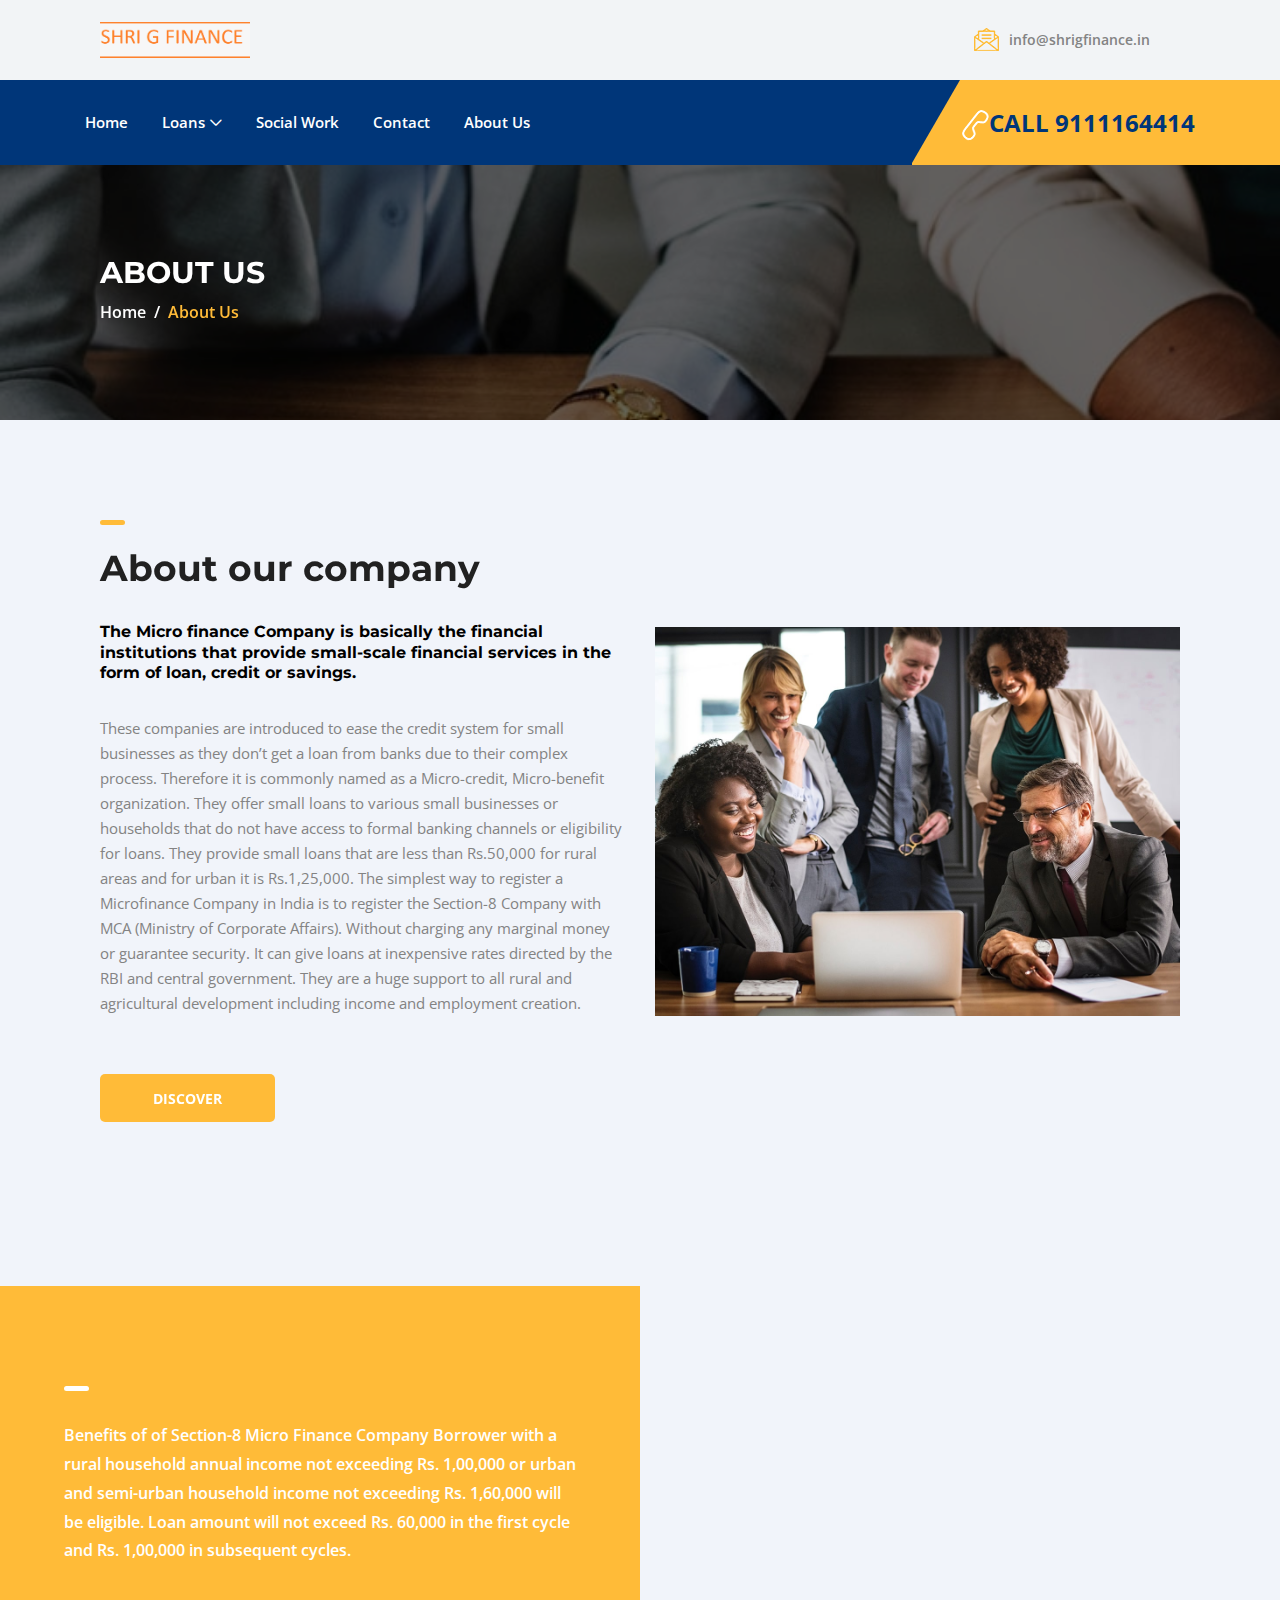
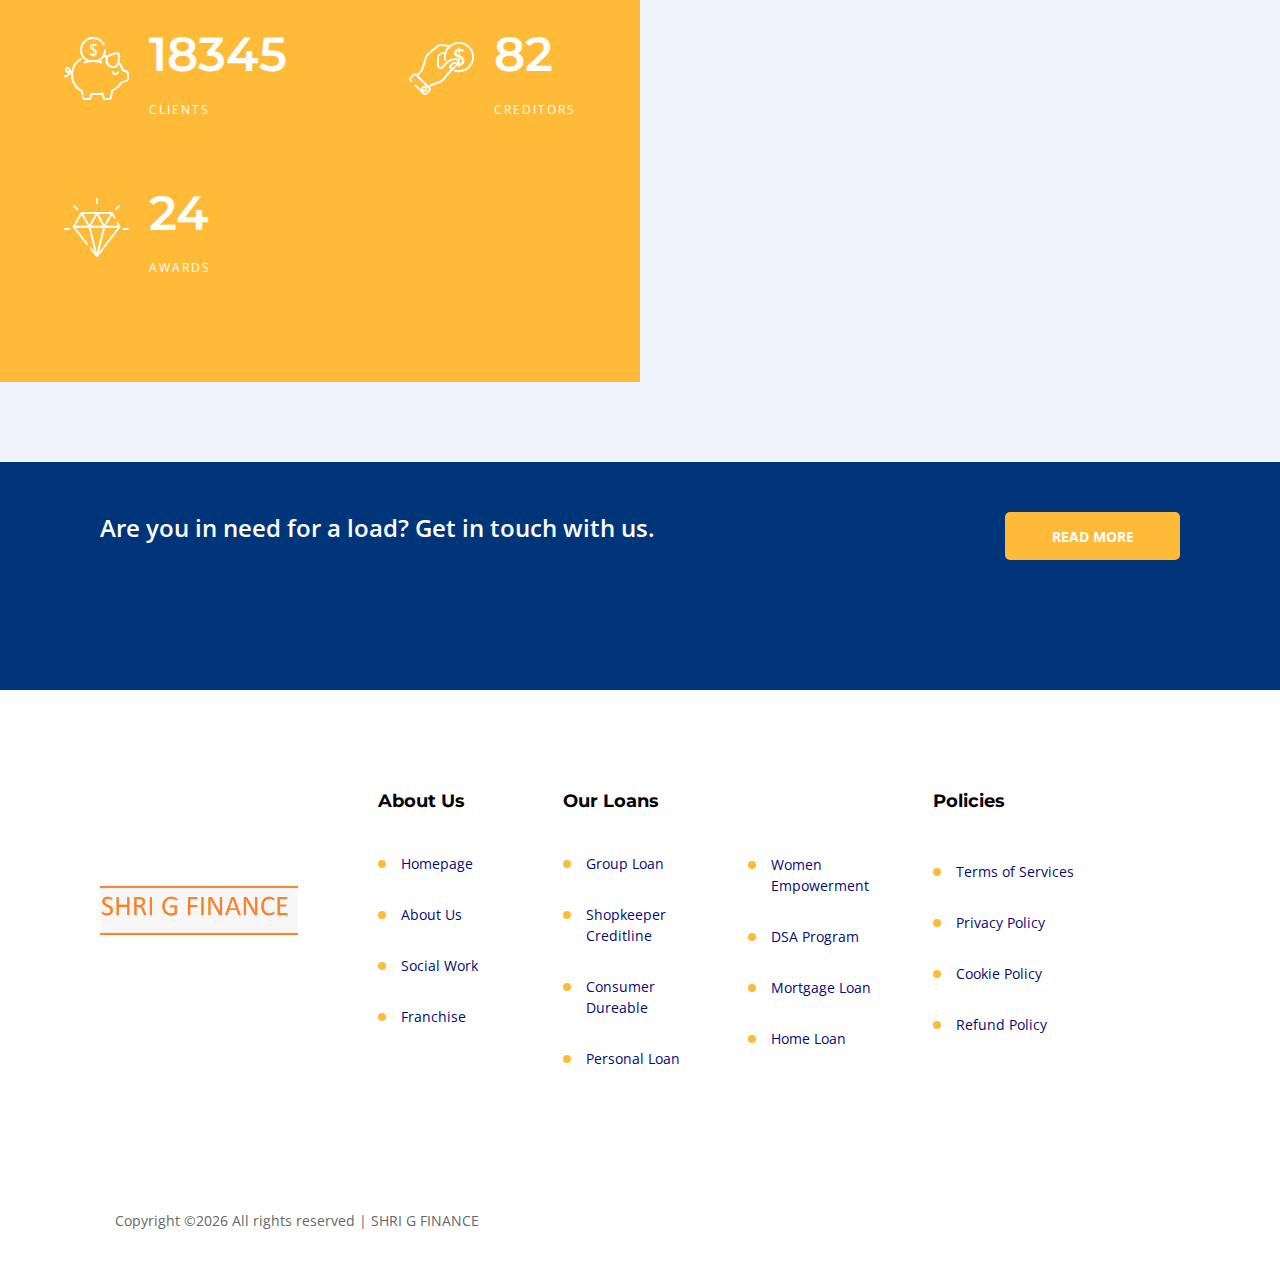
==== about.html @ 32f10f3d "MY FIRST SITE" ====
<!DOCTYPE html>
<html lang="en">


<!-- Mirrored from www.shrigfinance.in/about.php by HTTrack Website Copier/3.x [XR&CO'2014], Wed, 14 Jul 2021 17:12:16 GMT -->
<!-- Added by HTTrack --><meta http-equiv="content-type" content="text/html;charset=UTF-8" /><!-- /Added by HTTrack -->
<head>
    <meta charset="UTF-8">
    <meta name="description" content="">
    <meta http-equiv="X-UA-Compatible" content="IE=edge">
    <meta name="viewport" content="width=device-width, initial-scale=1, shrink-to-fit=no">
    <!-- The above 4 meta tags *must* come first in the head; any other head content must come *after* these tags -->

    <!-- Title -->
    <title>SHRI G FINANCE</title>

    <!-- Favicon -->
    <link rel="icon" href="img/core-img/logo.png">

    <!-- Stylesheet -->
    <link rel="stylesheet" href="style.css">
     <link href="https://fonts.googleapis.com/css?family=Nunito+Sans:200,300,400,600,700,800,900&amp;display=swap" rel="stylesheet">
    <script src="../emicalculator.net/widget/2.0/js/emicalc-loader.min.js" type="text/javascript"></script><div id="ecww-widgetwrapper" style="min-width:250px;width:100%;">
    
    <link rel="stylesheet" href="css/style.css">

</head>

<body>
    <!-- Preloader -->
    <div class="preloader d-flex align-items-center justify-content-center">
        <div class="lds-ellipsis">
            <div></div>
            <div></div>
            <div></div>
            <div></div>
        </div>
    </div>

    <!-- ##### Header Area Start ##### -->
    <header class="header-area">
        <!-- Top Header Area -->
        <div class="container-fluid " style="padding-right: 0!important; padding-left: 0!important; display:none!important">
            <marquee style="padding-top: 5px;"></marquee>
        </div>
        <div class="top-header-area">
            
            <div class="container h-100">
                <div class="row h-100 align-items-center">
                    <div class="col-12 d-flex justify-content-between">
                        <!-- Logo Area -->
                        <div class="logo">
                            <a href="index-2.html"><img src="img/core-img/logo.png" alt="" title="" style="width:150px;"></a>
                        </div>

                        <!-- Top Contact Info -->
                        <div class="top-contact-info d-flex align-items-center">
                             <a href="#" data-toggle="tooltip" data-placement="bottom" title="info@shrigfinance.in"><img src="img/core-img/message.png" alt=""> <span>info@shrigfinance.in</span></a>
                        </div>
                    </div>
                </div>
            </div>
        </div>

        <!-- Navbar Area -->
        <div class="credit-main-menu" id="sticker">
            <div class="classy-nav-container breakpoint-off">
                <div class="container">
                    <!-- Menu -->
                    <nav class="classy-navbar justify-content-between" id="creditNav">

                        <!-- Navbar Toggler -->
                        <div class="classy-navbar-toggler">
                            <span class="navbarToggler"><span></span><span></span><span></span></span>
                        </div>

                        <!-- Menu -->
                        <div class="classy-menu">

                            <!-- Close Button -->
                            <div class="classycloseIcon">
                                <div class="cross-wrap"><span class="top"></span><span class="bottom"></span></div>
                            </div>

                            <!-- Nav Start -->
                            <div class="classynav">
                                <ul>
                                    <li><a href="index-2.html">Home</a></li>
                                    <li><a href="#">Loans</a>
                                        <ul class="dropdown">
                                            <li><a href="group.html">Group Loan</a></li>
                                            <li><a href="shops.html">Shopkeeper Creditline</a></li>
                                            <li><a href="Consumer.html">Consumer Dureable</a></li>
                                            <li><a href="pl.html">Personal Loan</a></li>
                                            <li><a href="we.html">Women Empowerment</a></li>
                                            <li><a href="ml.html">Mortgage Loan</a></li>
                                            <li><a href="hl.html">Home Loan</a></li>
                                        </ul>
                                    </li>
                                    <li><a href="social.html">Social Work</a></li>
                                    <li><a href="contact.html">Contact</a></li>
                                    <li><a href="about.html">About Us</a></li>
                                </ul>
                            </div>
                            <!-- Nav End -->
                        </div>

                        <!-- Contact -->
                        <div class="contact">
                             <a href="tel:9111164414"><img src="img/core-img/call2.png" alt="">CALL 9111164414</a>
                         </div>
                    </nav>
                </div>
            </div>
        </div>
    </header>
    
<!-- Mirrored from www.shrigfinance.in/about.php by HTTrack Website Copier/3.x [XR&CO'2014], Wed, 14 Jul 2021 17:12:16 GMT -->
</html>
    <!-- ##### Header Area End ##### -->

    <!-- ##### Breadcrumb Area Start ##### -->
    <section class="breadcrumb-area bg-img bg-overlay jarallax" style="background-image: url(img/bg-img/13.jpg);">
        <div class="container h-100">
            <div class="row h-100 align-items-center">
                <div class="col-12">
                    <div class="breadcrumb-content">
                        <h2>About us</h2>
                        <nav aria-label="breadcrumb">
                            <ol class="breadcrumb">
                                <li class="breadcrumb-item"><a href="#">Home</a></li>
                                <li class="breadcrumb-item active" aria-current="page">About Us</li>
                            </ol>
                        </nav>
                    </div>
                </div>
            </div>
        </div>
    </section>
    <!-- ##### Breadcrumb Area End ##### -->

    <!-- ##### About Area Start ###### -->
    <section class="about-area section-padding-100-0">
        <div class="container">
            <div class="row align-items-center">
                <div class="col-12 col-md-6">
                    <div class="about-content mb-100">
                        <!-- Section Heading -->
                        <div class="section-heading">
                            <div class="line"></div>
                            
                            <h2>About our company</h2>
                        </div>
                        <h6 class="mb-4">The Micro finance Company is basically the financial institutions that provide small-scale financial services in the form of loan, credit or savings.</h6>
                        <p class="mb-0"> These companies are introduced to ease the credit system for small businesses as they don’t get a loan from banks due to their complex process. Therefore it is commonly named as a Micro-credit, Micro-benefit organization. They offer small loans to various small businesses or households that do not have access to formal banking channels or eligibility for loans. They provide small loans that are less than Rs.50,000 for rural areas and for urban it is Rs.1,25,000. The simplest way to register a Microfinance Company in India is to register the Section-8 Company with MCA (Ministry of Corporate Affairs). Without charging any marginal money or guarantee security. It can give loans at inexpensive rates directed by the RBI and central government. They are a huge support to all rural and agricultural development including income and employment creation.
</p>
                        <a href="#" class="btn credit-btn mt-50">Discover</a>
                    </div>
                </div>
                <div class="col-12 col-md-6">
                    <div class="about-thumbnail mb-100">
                        <img src="img/bg-img/14.jpg" alt="">
                    </div>
                </div>
            </div>
        </div>
    </section>
    <!-- ##### About Area End ###### -->

    <!-- ##### Call To Action Start ###### -->
    <section class="cta-area d-flex flex-wrap">
        <!-- Cta Content -->
        <div class="cta-content">
            <!-- Section Heading -->
            <div class="section-heading white">
                <div class="line"></div>
                

            </div>
            <h6 class="mb-0">Benefits of of Section-8 Micro Finance Company
                            Borrower with a rural household annual income not exceeding Rs. 1,00,000 or urban and semi-urban household income not exceeding Rs. 1,60,000 will be eligible. Loan amount will not exceed Rs. 60,000 in the first cycle and Rs. 1,00,000 in subsequent cycles. </h6>

            <div class="d-flex flex-wrap align-items-center justify-content-between">
                <!-- Single Cool Facts -->
                <div class="single-cool-fact white d-flex align-items-center mt-50">
                    <div class="scf-icon mr-15">
                        <i class="icon-piggy-bank"></i>
                    </div>
                    <div class="scf-text">
                        <h2><span class="counter">18345</span></h2>
                        <p>Clients</p>
                    </div>
                </div>
                <!-- Single Cool Facts -->
                <div class="single-cool-fact white d-flex align-items-center mt-50">
                    <div class="scf-icon mr-15">
                        <i class="icon-coin"></i>
                    </div>
                    <div class="scf-text">
                        <h2><span class="counter">82</span></h2>
                        <p>Creditors</p>
                    </div>
                </div>
                <!-- Single Cool Facts -->
                <div class="single-cool-fact white d-flex align-items-center mt-50">
                    <div class="scf-icon mr-15">
                        <i class="icon-diamond"></i>
                    </div>
                    <div class="scf-text">
                        <h2><span class="counter">24</span></h2>
                        <p>awards</p>
                    </div>
                </div>
            </div>
        </div>
        <!-- Cta Thumbnail -->
        <div class="cta-thumbnail bg-img jarallax" style="background-image: url(img/bg-img/19.jpg);"></div>
    </section>
    <!-- ##### Call To Action End ###### -->

    <!-- ##### Call To Action Start ###### -->
    <section class="cta-2-area">
        <div class="container">
            <div class="row">
                <div class="col-12">
                    <!-- Cta Content -->
                    <div class="cta-content d-flex flex-wrap align-items-center justify-content-between">
                        <div class="cta-text">
                            <h4>Are you in need for a load? Get in touch with us.</h4>
                            <p></p>
                        </div>
                        <div class="cta-btn">
                            <a href="#" class="btn credit-btn box-shadow">Read More</a>
                        </div>
                    </div>
                </div>
            </div>
        </div>
    </section>
    <!-- ##### Call To Action End ###### -->

    

    
    
   <footer>
         <!-- ##### Footer Area Start ##### -->
    <footer class="footer-area section-padding-100-0">
        <div class="container">
            <div class="row">
                <div class="col-12 col-sm-6 col-lg-3">
                    <div class="single-footer-widget mb-100 pt-5">
                        <a href="index-3.html" class="footer-logo"><img src="img/core-img/logo.png" class=" mt-5" title="" style= "width:80%;"></a>
                    </div>
                </div>
                <!-- Single Footer Widget -->
                <div class="col-12 col-sm-6 col-lg-2">
                    <div class="single-footer-widget mb-100">
                        <h5 class="widget-title"><b>About Us</b></h5>
                        <!-- Nav -->
                        <nav>
                            <ul>
                                <li><a href="index-2.html">Homepage</a></li>
                                <li><a href="about.html">About Us</a></li>
                                <li><a href="social.html">Social Work</a></li>
                                <li><a href="franchise.html">Franchise</a></li>
                            </ul>
                        </nav>
                    </div>
                </div>

                <!-- Single Footer Widget -->
                <div class="col-12 col-sm-6 col-lg-2">
                    <div class="single-footer-widget mb-100">
                        <h5 class="widget-title"><b>Our Loans</b></h5>
                        <!-- Nav -->
                        <nav>
                            <ul>
                                 <li><a href="group.html">Group Loan</a></li>
                                            <li><a href="shops.html">Shopkeeper Creditline</a></li>
                                            <li><a href="Consumer.html">Consumer Dureable</a></li>
                                            <li><a href="pl.html">Personal Loan</a></li>
                                            
                            </ul>
                        </nav>
                    </div>
                </div>

                <!-- Single Footer Widget -->
                <div class="col-12 col-sm-6 col-lg-2">
                    <div class="single-footer-widget mb-100">
                        <h5 class="widget-title"> </h5>
                        <!-- Nav -->
                        <nav class="pt-4">
                            <ul>
                               <li><a href="we.html">Women Empowerment</a></li>
                                            <li><a href="aci.html">DSA Program</a></li>
                                            <li><a href="ml.html">Mortgage Loan</a></li>
                                            <li><a href="hl.html">Home Loan</a></li>
                            </ul>
                        </nav>
                    </div>
                </div>
                <div class="col-12 col-sm-6 col-lg-2">
                    <div class="single-footer-widget mb-100">
                        <h5 class="widget-title"><b>Policies</b></h5>
                        <!-- Nav -->
                        <nav class="pt-2">
                            <ul>
                               <li><a href="https://shrigfinance.in/terms.php">Terms of Services</a></li>
                                            <li><a href="https://shrigfinance.in/privacy.php">Privacy Policy</a></li>
                                            <li><a href="https://shrigfinance.in/cookies.php">Cookie Policy</a></li>
                                            <li><a href="https://shrigfinance.in/refund.php">Refund Policy</a></li>
                            </ul>
                        </nav>
                    </div>
                </div>

                <!-- Single Footer Widget -->

                
        <!-- Copywrite Area -->
        <div class="copywrite-area">
            <div class="container">
               <div class="row">
                    <div class="col-12 text-center">
                        <div class="copywrite-content d-flex flex-wrap  text-center  ">
                            <!-- Copywrite Text -->
                            <p class="copywrite-text  text-center"><a href="#">
Copyright &copy;<script>document.write(new Date().getFullYear());</script> All rights reserved | SHRI G FINANCE
<!-- Link back to Colorlib can't be removed. Template is licensed under CC BY 3.0. --></p>
                        </div>
                    </div>
                </div>
            
        </div>
    </footer>
    <!-- ##### Footer Area Start ##### -->

<!-- ##### All Javascript Script ##### -->
    <!-- jQuery-2.2.4 js -->
    <script src="js/jquery/jquery-2.2.4.min.js"></script>
    <!-- Popper js -->
    <script src="js/bootstrap/popper.min.js"></script>
    <!-- Bootstrap js -->
    <script src="js/bootstrap/bootstrap.min.js"></script>
    <!-- All Plugins js -->
    <script src="js/plugins/plugins.js"></script>
    <!-- Active js -->
    <script src="js/active.js"></script>
    
    <script src="../cdnjs.cloudflare.com/ajax/libs/sweetalert/2.1.2/sweetalert.min.js" integrity="sha512-AA1Bzp5Q0K1KanKKmvN/4d3IRKVlv9PYgwFPvm32nPO6QS8yH1HO7LbgB1pgiOxPtfeg5zEn2ba64MUcqJx6CA==" crossorigin="anonymous"></script>
</body>
</html>
---- style.css ----
/* [Core Stylesheet - 1.0] */
/* :: 1.0 Import Fonts */
@import url("https://fonts.googleapis.com/css?family=Montserrat:300,400,500,600,700|Open+Sans:300,400,600,700");
/* :: 2.0 Import All CSS */
@import url(css/bootstrap.min.css);
@import url(css/classy-nav.css);
@import url(css/owl.carousel.min.css);
@import url(css/animate.css);
@import url(css/font-awesome.min.css);
@import url(css/credit-icon.css);
/* :: 3.0 Base CSS */
* {
  margin: 0;
  padding: 0; }

body {
  font-family: "Open Sans", sans-serif;
  font-size: 14px; }

h1,
h2,
h3,
h4,
h5,
h6 {
  font-family: "Montserrat", sans-serif;
  color: #000000;
  line-height: 1.3;
  font-weight: 700; }

p {
  color: #838383;
  font-size: 15px;
  line-height: 2;
  font-weight: 400; }

a,
a:hover,
a:focus {
  -webkit-transition-duration: 500ms;
  transition-duration: 500ms;
  text-decoration: none;
  outline: 0 solid transparent;
  color: #000000;
  font-weight: 700;
  font-size: 16px; }

ul,
ol {
  margin: 0; }
  ul li,
  ol li {
    list-style: none; }

img {
  height: auto;
  max-width: 100%; }

/* :: 3.1.0 Spacing */
.mt-15 {
  margin-top: 15px !important; }

.mt-30 {
  margin-top: 30px !important; }

.mt-50 {
  margin-top: 50px !important; }

.mt-70 {
  margin-top: 70px !important; }

.mt-100 {
  margin-top: 100px !important; }

.mb-15 {
  margin-bottom: 15px !important; }

.mb-30 {
  margin-bottom: 30px !important; }

.mb-50 {
  margin-bottom: 50px !important; }

.mb-70 {
  margin-bottom: 70px !important; }

.mb-100 {
  margin-bottom: 100px !important; }

.ml-15 {
  margin-left: 15px !important; }

.ml-30 {
  margin-left: 30px !important; }

.ml-50 {
  margin-left: 50px !important; }

.mr-15 {
  margin-right: 15px !important; }

.mr-30 {
  margin-right: 30px !important; }

.mr-50 {
  margin-right: 50px !important; }

/* :: 3.2.0 Height */
.height-400 {
  height: 400px !important; }

.height-500 {
  height: 500px !important; }

.height-600 {
  height: 600px !important; }

.height-700 {
  height: 700px !important; }

.height-800 {
  height: 800px !important; }

/* :: 3.3.0 Section Padding */
.section-padding-100 {
  padding-top: 100px;
  padding-bottom: 100px; }

.section-padding-100-0 {
  padding-top: 100px;
  padding-bottom: 0; }

.section-padding-0-100 {
  padding-top: 0;
  padding-bottom: 100px; }

.section-padding-100-70 {
  padding-top: 100px;
  padding-bottom: 70px; }

/* :: 3.4.0 Preloader */
.preloader {
  background-color: #003679;
  width: 100%;
  height: 100%;
  position: fixed;
  top: 0;
  left: 0;
  right: 0;
  z-index: 99999; }
  .preloader .lds-ellipsis {
    display: inline-block;
    position: relative;
    width: 64px;
    height: 64px; }
    .preloader .lds-ellipsis div {
      position: absolute;
      top: 27px;
      width: 11px;
      height: 11px;
      border-radius: 50%;
      background: #ffbb38;
      animation-timing-function: cubic-bezier(0, 1, 1, 0); }
      .preloader .lds-ellipsis div:nth-child(1) {
        left: 6px;
        -webkit-animation: lds-ellipsis1 0.6s infinite;
        animation: lds-ellipsis1 0.6s infinite; }
      .preloader .lds-ellipsis div:nth-child(2) {
        left: 6px;
        -webkit-animation: lds-ellipsis2 0.6s infinite;
        animation: lds-ellipsis2 0.6s infinite; }
      .preloader .lds-ellipsis div:nth-child(3) {
        left: 26px;
        -webkit-animation: lds-ellipsis2 0.6s infinite;
        animation: lds-ellipsis2 0.6s infinite; }
      .preloader .lds-ellipsis div:nth-child(4) {
        left: 45px;
        -webkit-animation: lds-ellipsis3 0.6s infinite;
        animation: lds-ellipsis3 0.6s infinite; }

@-webkit-keyframes lds-ellipsis1 {
  0% {
    -webkit-transform: scale(0);
    transform: scale(0); }
  100% {
    -webkit-transform: scale(1);
    transform: scale(1); } }
@keyframes lds-ellipsis1 {
  0% {
    -webkit-transform: scale(0);
    transform: scale(0); }
  100% {
    -webkit-transform: scale(1);
    transform: scale(1); } }
@-webkit-keyframes lds-ellipsis3 {
  0% {
    -webkit-transform: scale(1);
    transform: scale(1); }
  100% {
    -webkit-transform: scale(0);
    transform: scale(0); } }
@keyframes lds-ellipsis3 {
  0% {
    -webkit-transform: scale(1);
    transform: scale(1); }
  100% {
    -webkit-transform: scale(0);
    transform: scale(0); } }
@-webkit-keyframes lds-ellipsis2 {
  0% {
    -webkit-transform: translate(0, 0);
    transform: translate(0, 0); }
  100% {
    -webkit-transform: translate(19px, 0);
    transform: translate(19px, 0); } }
@keyframes lds-ellipsis2 {
  0% {
    -webkit-transform: translate(0, 0);
    transform: translate(0, 0); }
  100% {
    -webkit-transform: translate(19px, 0);
    transform: translate(19px, 0); } }
/* :: 3.5.0 Miscellaneous */
.jarallax {
  position: relative;
  z-index: 0; }

.jarallax > .jarallax-img {
  position: absolute;
  object-fit: cover;
  font-family: 'object-fit: cover;';
  top: 0;
  left: 0;
  width: 100%;
  height: 100%;
  z-index: -1; }

.section-heading {
  position: relative;
  z-index: 1;
  margin-bottom: 30px; }
  .section-heading .line {
    width: 25px;
    height: 5px;
    border-radius: 3px;
    background-color: #ffbb38;
    margin-bottom: 20px; }
  .section-heading p {
    font-size: 12px;
    margin-bottom: 0;
    letter-spacing: 2px;
    color: #a5a5a5;
    text-transform: uppercase; }
  .section-heading h2 {
    font-size: 36px;
    color: #212121;
    font-weight: 700;
    margin-bottom: 0; }
    @media only screen and (min-width: 992px) and (max-width: 1199px) {
      .section-heading h2 {
        font-size: 28px; } }
    @media only screen and (min-width: 768px) and (max-width: 991px) {
      .section-heading h2 {
        font-size: 24px; } }
    @media only screen and (max-width: 767px) {
      .section-heading h2 {
        font-size: 24px; } }
  .section-heading.white .line {
    background-color: #ffffff; }
  .section-heading.white p,
  .section-heading.white h2 {
    color: #ffffff; }
  .section-heading.text-center .line {
    margin-left: auto;
    margin-right: auto; }

.box-shadow {
  position: relative;
  z-index: 1; }
  .box-shadow:hover {
    box-shadow: 0 0 24px rgba(0, 0, 0, 0.2); }

.tooltip-inner {
  background-color: #ffbb38;
  box-shadow: 0 0 24px rgba(0, 0, 0, 0.2); }

.tooltip .arrow::before {
  border-bottom-color: #ffbb38; }

.bg-img {
  background-position: center center;
  background-size: cover;
  background-repeat: no-repeat; }

.bg-white {
  background-color: #ffffff !important; }

.bg-dark {
  background-color: #000000 !important; }

.bg-transparent {
  background-color: transparent !important; }

.bg-gray {
  background-color: #f1f7f9; }

.font-bold {
  font-weight: 700; }

.font-light {
  font-weight: 300; }

.bg-overlay {
  position: relative;
  z-index: 2;
  background-position: center center;
  background-size: cover; }
  .bg-overlay::after {
    background-color: rgba(0, 0, 0, 0.61);
    position: absolute;
    z-index: -1;
    top: 0;
    left: 0;
    width: 100%;
    height: 100%;
    content: ""; }

.bg-fixed {
  background-attachment: fixed !important; }

/* :: 3.6.0 ScrollUp */
#scrollUp {
  background-color: #003679;
  border-radius: 5px 0 0 5px;
  bottom: 70px;
  color: #ffffff;
  font-size: 10px;
  padding: 12px 0;
  height: 60px;
  line-height: 1.5;
  right: 0;
  text-align: center;
  width: 35px;
  -webkit-transition-duration: 500ms;
  transition-duration: 500ms;
  font-weight: 700;
  box-shadow: 0 1px 5px 2px rgba(0, 0, 0, 0.15);
  text-transform: uppercase; }
  #scrollUp i {
    font-size: 18px;
    display: block; }
  #scrollUp:hover {
    background-color: #ffbb38;
    color: #ffffff; }



section {
    padding-top: 4rem;
    padding-bottom: 5rem;
    background-color: #f1f4fa;
}
.wrap {
    display: flex;
    background: white;
    padding: 1rem 1rem 1rem 1rem;
    border-radius: 0.5rem;
    box-shadow: 7px 7px 30px -5px rgba(0,0,0,0.1);
    margin-bottom: 2rem;
}

.wrap:hover {
    background: linear-gradient(135deg,#6394ff 0%,#0a193b 100%);
    color: white;
}

.ico-wrap {
    margin: auto;
}

.mbr-iconfont {
    font-size: 4.5rem !important;
    color: #313131;
    margin: 1rem;
    padding-right: 1rem;
}
.vcenter {
    margin: auto;
}

.mbr-section-title3 {
    text-align: left;
}
h2 {
    margin-top: 0.5rem;
    margin-bottom: 0.5rem;
}
.display-5 {
    font-family: 'Source Sans Pro',sans-serif;
    font-size: 1.4rem;
}
.mbr-bold {
    font-weight: 700;
}

 p {
    padding-top: 0.5rem;
    padding-bottom: 0.5rem;
    line-height: 25px;
}
.display-6 {
    font-family: 'Source Sans Pro',sans-serif;
    font-size: 1re}
/* :: 3.7.0 Credit Button */
.credit-btn {
  -webkit-transition-duration: 500ms;
  transition-duration: 500ms;
  background-color: #ffbb38;
  position: relative;
  z-index: 1;
  display: inline-block;
  min-width: 175px;
  height: 48px;
  color: #ffffff;
  border-radius: 5px;
  padding: 0 30px;
  font-size: 14px;
  line-height: 48px;
  font-weight: 700;
  text-transform: uppercase; }
  .credit-btn:hover, .credit-btn:focus {
    font-size: 14px;
    font-weight: 700;
    background-color: #003679;
    color: #ffffff; }
  .credit-btn.btn-2 {
    background-color: #003679;
    color: #ffffff; }
    .credit-btn.btn-2:hover, .credit-btn.btn-2:focus {
      background-color: #ffbb38;
      color: #ffffff; }
  .credit-btn.btn-3 {
    background-color: transparent;
    color: #003679;
    border: 2px solid #003679;
    line-height: 44px; }
    .credit-btn.btn-3:hover, .credit-btn.btn-3:focus {
      border: 2px solid #003679;
      background-color: #003679;
      color: #ffffff; }

/* :: 4.0 Header Area CSS */
.header-area {
  position: relative;
  z-index: 1000;
  width: 100%; }
  .header-area .top-header-area {
    position: relative;
    z-index: 1;
    width: 100%;
    height: 80px;
    background-color: #f2f4f6; }
    .header-area .top-header-area .top-contact-info {
      position: relative;
      z-index: 1; }
      .header-area .top-header-area .top-contact-info a {
        display: inline-block;
        color: #838383;
        font-size: 14px;
        margin-bottom: 0;
        display: -webkit-box;
        display: -ms-flexbox;
        display: flex;
        -webkit-box-align: center;
        -ms-flex-align: center;
        -ms-grid-row-align: center;
        align-items: center;
        font-weight: 600; }
        .header-area .top-header-area .top-contact-info a img {
          margin-right: 10px; }
        @media only screen and (max-width: 767px) {
          .header-area .top-header-area .top-contact-info a span {
            display: none; } }
        .header-area .top-header-area .top-contact-info a:first-child {
          margin-right: 30px; }
        .header-area .top-header-area .top-contact-info a:hover, .header-area .top-header-area .top-contact-info a:focus {
          color: #003679; }
        @media only screen and (min-width: 768px) and (max-width: 991px) {
          .header-area .top-header-area .top-contact-info a {
            font-size: 13px; } }
  .header-area .credit-main-menu {
    position: relative;
    width: 100%;
    z-index: 1;
    background-color: #ffbb38; }
    .header-area .credit-main-menu::after {
      width: 50%;
      height: 100%;
      background-color: #003679;
      position: absolute;
      top: 0;
      left: 0;
      content: '';
      z-index: 1; }
    .header-area .credit-main-menu .classy-nav-container {
      background-color: transparent; }
    .header-area .credit-main-menu .classy-navbar {
      height: 85px;
      padding: 0;
      background-color: #003679; }
      @media only screen and (max-width: 767px) {
        .header-area .credit-main-menu .classy-navbar {
          height: 70px; } }
      .header-area .credit-main-menu .classy-navbar .classynav ul li a {
        font-weight: 600;
        text-transform: capitalize;
        font-size: 15px;
        padding: 0 15px;
        color: #ffffff; }
        .header-area .credit-main-menu .classy-navbar .classynav ul li a:hover, .header-area .credit-main-menu .classy-navbar .classynav ul li a:focus {
          color: #ffbb38; }
        @media only screen and (min-width: 992px) and (max-width: 1199px) {
          .header-area .credit-main-menu .classy-navbar .classynav ul li a {
            font-size: 14px; } }
        @media only screen and (min-width: 768px) and (max-width: 991px) {
          .header-area .credit-main-menu .classy-navbar .classynav ul li a {
            color: #003679; } }
        @media only screen and (max-width: 767px) {
          .header-area .credit-main-menu .classy-navbar .classynav ul li a {
            color: #003679; } }
      .header-area .credit-main-menu .classy-navbar .classynav > ul > li:first-child a {
        padding-left: 0; }
        @media only screen and (min-width: 768px) and (max-width: 991px) {
          .header-area .credit-main-menu .classy-navbar .classynav > ul > li:first-child a {
            padding-left: 15px; } }
        @media only screen and (max-width: 767px) {
          .header-area .credit-main-menu .classy-navbar .classynav > ul > li:first-child a {
            padding-left: 15px; } }
      .header-area .credit-main-menu .classy-navbar .classynav ul li.megamenu-item > a::after,
      .header-area .credit-main-menu .classy-navbar .classynav ul li.has-down > a::after {
        color: #ffffff; }
        @media only screen and (min-width: 768px) and (max-width: 991px) {
          .header-area .credit-main-menu .classy-navbar .classynav ul li.megamenu-item > a::after,
          .header-area .credit-main-menu .classy-navbar .classynav ul li.has-down > a::after {
            color: #003679; } }
        @media only screen and (max-width: 767px) {
          .header-area .credit-main-menu .classy-navbar .classynav ul li.megamenu-item > a::after,
          .header-area .credit-main-menu .classy-navbar .classynav ul li.has-down > a::after {
            color: #003679; } }
      .header-area .credit-main-menu .classy-navbar .classynav ul li ul li a {
        color: #003679;
        font-size: 12px; }
      .header-area .credit-main-menu .classy-navbar .contact {
        position: relative;
        z-index: 1;
        padding-left: 50px;
        height: 100%;
        overflow-y: hidden;
        overflow-x: hidden; }
        .header-area .credit-main-menu .classy-navbar .contact::before {
          width: 100%;
          height: 200%;
          content: '';
          position: absolute;
          top: 42%;
          left: 0;
          z-index: -1;
          background-color: #ffbb38;
          -webkit-transform: rotate(30deg);
          transform: rotate(30deg); }
        .header-area .credit-main-menu .classy-navbar .contact::after {
          width: 1000%;
          height: 100%;
          content: '';
          position: absolute;
          top: 0;
          left: 62px;
          z-index: -1;
          background-color: #ffbb38; }
        .header-area .credit-main-menu .classy-navbar .contact a {
          display: inline-block;
          font-size: 24px;
          color: #003679;
          font-weight: 700;
          line-height: 85px; }
          .header-area .credit-main-menu .classy-navbar .contact a:hover {
            color: #ffffff; }
          @media only screen and (min-width: 992px) and (max-width: 1199px) {
            .header-area .credit-main-menu .classy-navbar .contact a {
              font-size: 20px; } }
          @media only screen and (min-width: 768px) and (max-width: 991px) {
            .header-area .credit-main-menu .classy-navbar .contact a {
              font-size: 18px; } }
          @media only screen and (max-width: 767px) {
            .header-area .credit-main-menu .classy-navbar .contact a {
              font-size: 14px;
              line-height: 70px; } }
  .header-area .is-sticky .credit-main-menu {
    box-shadow: 0 7px 40px 0 rgba(0, 0, 0, 0.3); }

.bg-gradient-primary {
  background-color: #4e73df;
  background-image: linear-gradient(180deg, #4e73df 10%, #224abe 100%);
  background-size: cover;
}

.bg-gradient-secondary {
  background-color: #858796;
  background-image: linear-gradient(180deg, #858796 10%, #60616f 100%);
  background-size: cover;
}

.bg-gradient-success {
  background-color: #1cc88a;
  background-image: linear-gradient(180deg, #1cc88a 10%, #13855c 100%);
  background-size: cover;
}

.bg-gradient-info {
  background-color: #36b9cc;
  background-image: linear-gradient(180deg, #36b9cc 10%, #258391 100%);
  background-size: cover;
}

.bg-gradient-warning {
  background-color: #f6c23e;
  background-image: linear-gradient(180deg, #f6c23e 10%, #dda20a 100%);
  background-size: cover;
}

.bg-gradient-danger {
  background-color: #e74a3b;
  background-image: linear-gradient(180deg, #e74a3b 10%, #be2617 100%);
  background-size: cover;
}

.bg-gradient-light {
  background-color: #f8f9fc;
  background-image: linear-gradient(180deg, #f8f9fc 10%, #c2cbe5 100%);
  background-size: cover;
}

.bg-gradient-dark {
  background-color: #5a5c69;
  background-image: linear-gradient(180deg, #5a5c69 10%, #373840 100%);
  background-size: cover;
}
/* :: 5.0 Hero Area CSS */
.hero-area {
  position: relative;
  z-index: 1; }
  .hero-area .owl-dots {
    display: -webkit-box;
    display: -ms-flexbox;
    display: flex;
    -webkit-box-pack: center;
    -ms-flex-pack: center;
    justify-content: center;
    position: absolute;
    width: 100%;
    z-index: 100;
    bottom: 30px;
    left: 0;
    right: 0; }
    .hero-area .owl-dots .owl-dot {
      width: 8px;
      height: 8px;
      background-color: #d2d2d2;
      border-radius: 50%;
      margin: 0 6px; }
      .hero-area .owl-dots .owl-dot.active {
        background-color: #ffbb38; }
  .hero-area .owl-prev,
  .hero-area .owl-next {
    position: absolute;
    width: 46px;
    height: 46px;
    border-radius: 50%;
    top: 50%;
    margin-top: -23px;
    font-size: 18px;
    color: #ffffff;
    background-color: #003679;
    left: 20px;
    text-align: center;
    -webkit-transition-duration: 500ms;
    transition-duration: 500ms;
    line-height: 46px;
    opacity: 0;
    visibility: hidden; }
    @media only screen and (max-width: 767px) {
      .hero-area .owl-prev,
      .hero-area .owl-next {
        left: 10px; } }
    .hero-area .owl-prev:hover,
    .hero-area .owl-next:hover {
      background-color: #ffbb38;
      color: #ffffff; }
  .hero-area .owl-next {
    left: auto;
    right: 20px; }
    @media only screen and (max-width: 767px) {
      .hero-area .owl-next {
        right: 10px; } }
  .hero-area:hover .owl-next,
  .hero-area:hover .owl-prev {
    opacity: 1;
    visibility: visible; }

.single-slide {
  position: relative;
  z-index: 99;
  width: 100%;
  height: 760px;
  background-color: #ffffff;
  overflow: hidden; }
  @media only screen and (min-width: 992px) and (max-width: 1199px) {
    .single-slide {
      height: 600px; } }
  @media only screen and (min-width: 768px) and (max-width: 991px) {
    .single-slide {
      height: 600px; } }
  @media only screen and (max-width: 767px) {
    .single-slide {
      height: 600px; } }
  .single-slide .slide-bg-img {
    position: absolute;
    width: 100%;
    height: 100%;
    z-index: -12;
    top: 0;
    left: 0;
    right: 0;
    bottom: 0;
    -webkit-animation: slide-bg linear 10000ms infinite;
    animation: slide-bg linear 10000ms infinite; }
  .single-slide .slide-du-indicator {
    position: absolute;
    z-index: 10;
    width: 0;
    height: 2px;
    background-color: #ffbb38;
    left: 0;
    bottom: 0;
    -webkit-animation: slide-du-indicator linear 10000ms infinite;
    animation: slide-du-indicator linear 10000ms infinite; }
  .single-slide .welcome-text {
    position: relative;
    z-index: 1; }
    .single-slide .welcome-text h6 {
      font-size: 18px;
      font-weight: 400;
      color: #ffffff;
      margin-bottom: 15px; }
    .single-slide .welcome-text h2 {
      font-size: 70px;
      color: #ffffff;
      font-weight: 600;
      margin-bottom: 10px;
      text-transform: uppercase; }
      .single-slide .welcome-text h2 span {
        color: #ffbb38; }
      @media only screen and (min-width: 992px) and (max-width: 1199px) {
        .single-slide .welcome-text h2 {
          font-size: 48px; } }
      @media only screen and (min-width: 768px) and (max-width: 991px) {
        .single-slide .welcome-text h2 {
          font-size: 42px; } }
      @media only screen and (max-width: 767px) {
        .single-slide .welcome-text h2 {
          font-size: 24px; } }
    .single-slide .welcome-text p {
      font-size: 16px;
      color: #ffffff; }

@-webkit-keyframes slide-du-indicator {
  0% {
    width: 0; }
  100% {
    width: 100%; } }
@keyframes slide-du-indicator {
  0% {
    width: 0; }
  100% {
    width: 100%; } }
@-webkit-keyframes slide-bg {
  0% {
    -webkit-transform: scale(1.3);
    transform: scale(1.3); }
  100% {
    -webkit-transform: scale(1);
    transform: scale(1); } }
@keyframes slide-bg {
  0% {
    -webkit-transform: scale(1.3);
    transform: scale(1.3); }
  100% {
    -webkit-transform: scale(1);
    transform: scale(1); } }
/* :: 6.0 Features Area CSS */
.single-features-area {
  position: relative;
  z-index: 1; }
  .single-features-area h6 {
    font-size: 18px;
    color: #6e6e6e;
    margin-bottom: 0;
    font-family: "Open Sans", sans-serif;
    font-weight: 600;
    line-height: 1.8; }
  .single-features-area img {
    margin-bottom: 15px; }
  .single-features-area h5 {
    font-size: 18px;
    margin-bottom: 0;
    -webkit-transition-duration: 500ms;
    transition-duration: 500ms; }
    @media only screen and (min-width: 992px) and (max-width: 1199px) {
      .single-features-area h5 {
        font-size: 15px; } }
  .single-features-area:hover h5 {
    color: #ffbb38; }
.shadow-effect {
		    background: #fff;
		    padding: 20px;
		    border-radius: 4px;
		    text-align: center;
	border:1px solid #ECECEC;
		    box-shadow: 0 19px 38px rgba(0,0,0,0.10), 0 15px 12px rgba(0,0,0,0.02);
		}
		#customers-testimonials .shadow-effect p {
		    font-family: inherit;
		    font-size: 17px;
		    line-height: 1.5;
		    margin: 0 0 17px 0;
		    font-weight: 300;
		}
		.testimonial-name {
		    margin: -17px auto 0;
		    display: table;
		    width: auto;
		    background: #210a91;
		    padding: 9px 35px;
		    border-radius: 12px;
		    text-align: center;
		    color: #fff;
		    box-shadow: 0 9px 18px rgba(0,0,0,0.12), 0 5px 7px rgba(0,0,0,0.05);
		}
		#customers-testimonials .item {
		    text-align: center;
		    padding: 50px;
				margin-bottom:80px;
		    opacity: .2;
		    -webkit-transform: scale3d(0.8, 0.8, 1);
		    transform: scale3d(0.8, 0.8, 1);
		    -webkit-transition: all 0.3s ease-in-out;
		    -moz-transition: all 0.3s ease-in-out;
		    transition: all 0.3s ease-in-out;
		}
		#customers-testimonials .owl-item.active.center .item {
		    opacity: 1;
		    -webkit-transform: scale3d(1.0, 1.0, 1);
		    transform: scale3d(1.0, 1.0, 1);
		}
		.owl-carousel .owl-item img {
		    transform-style: preserve-3d;
		    max-width: 90px;
    		margin: 0 auto 17px;
		}
		#customers-testimonials.owl-carousel .owl-dots .owl-dot.active span,
#customers-testimonials.owl-carousel .owl-dots .owl-dot:hover span {
		    background: #3190E7;
		    transform: translate3d(0px, -50%, 0px) scale(0.7);
		}
#customers-testimonials.owl-carousel .owl-dots{
	display: inline-block;
	width: 100%;
	text-align: center;
}
#customers-testimonials.owl-carousel .owl-dots .owl-dot{
	display: inline-block;
}
		#customers-testimonials.owl-carousel .owl-dots .owl-dot span {
		    background: #3190E7;
		    display: inline-block;
		    height: 20px;
		    margin: 0 2px 5px;
		    transform: translate3d(0px, -50%, 0px) scale(0.3);
		    transform-origin: 50% 50% 0;
		    transition: all 250ms ease-out 0s;
		    width: 20px;
		}
/* :: 7.0 Special Feature CSS */
.special-feature-area {
  position: relative;
  z-index: 1; }
  .special-feature-area .special-feature-content {
    -webkit-box-flex: 0;
    -ms-flex: 0 0 50%;
    flex: 0 0 50%;
    max-width: 50%;
    width: 50%;
    background-color: #ffbb38; }
    @media only screen and (max-width: 767px) {
      .special-feature-area .special-feature-content {
        -webkit-box-flex: 0;
        -ms-flex: 0 0 100%;
        flex: 0 0 100%;
        max-width: 100%;
        width: 100%; } }
    .special-feature-area .special-feature-content .feature-text {
      position: relative;
      z-index: 1;
      max-width: 555px;
      margin-left: auto;
      padding-right: 70px; }
      .special-feature-area .special-feature-content .feature-text h6 {
        color: #ffffff;
        line-height: 1.7;
        margin-bottom: 50px;
        font-weight: 600; }
        @media only screen and (min-width: 768px) and (max-width: 991px) {
          .special-feature-area .special-feature-content .feature-text h6 {
            font-size: 14px; } }
        @media only screen and (max-width: 767px) {
          .special-feature-area .special-feature-content .feature-text h6 {
            font-size: 14px; } }
      @media only screen and (min-width: 992px) and (max-width: 1199px) {
        .special-feature-area .special-feature-content .feature-text {
          max-width: 465px;
          padding-right: 40px; } }
      @media only screen and (min-width: 768px) and (max-width: 991px) {
        .special-feature-area .special-feature-content .feature-text {
          max-width: 350px;
          padding-right: 20px; } }
      @media only screen and (max-width: 767px) {
        .special-feature-area .special-feature-content .feature-text {
          max-width: 100%;
          padding-right: 15px;
          padding-left: 15px; } }
  .special-feature-area .special-feature-thumbnail {
    -webkit-box-flex: 0;
    -ms-flex: 0 0 50%;
    flex: 0 0 50%;
    max-width: 50%;
    width: 50%; }
    @media only screen and (max-width: 767px) {
      .special-feature-area .special-feature-thumbnail {
        -webkit-box-flex: 0;
        -ms-flex: 0 0 100%;
        flex: 0 0 100%;
        max-width: 100%;
        width: 100%;
        height: 250px; } }
  .special-feature-area.style-2 .special-feature-content {
    background-color: #003679; }
    .special-feature-area.style-2 .special-feature-content .feature-text {
      margin-left: 0;
      margin-right: auto;
      padding-right: 0;
      padding-left: 70px; }
      @media only screen and (min-width: 992px) and (max-width: 1199px) {
        .special-feature-area.style-2 .special-feature-content .feature-text {
          padding-left: 40px; } }
      @media only screen and (min-width: 768px) and (max-width: 991px) {
        .special-feature-area.style-2 .special-feature-content .feature-text {
          padding-left: 20px; } }
      @media only screen and (max-width: 767px) {
        .special-feature-area.style-2 .special-feature-content .feature-text {
          padding-left: 15px;
          padding-right: 15px; } }
          


/* line 131, ../../../sponDon TI/Running Project/259.Finance_HTML/assets/scss/_h1-hero.scss */
.hero-area2 {
  background-image: url(img/hero/hero2.html);
  background-size: cover;
  background-repeat: no-repeat;
  min-height: 560px;
}

@media only screen and (min-width: 768px) and (max-width: 991px) {
  /* line 131, ../../../sponDon TI/Running Project/259.Finance_HTML/assets/scss/_h1-hero.scss */
  .hero-area2 {
    min-height: 400px;
  }
}

@media only screen and (min-width: 576px) and (max-width: 767px) {
  /* line 131, ../../../sponDon TI/Running Project/259.Finance_HTML/assets/scss/_h1-hero.scss */
  .hero-area2 {
    min-height: 360px;
  }
}

@media (max-width: 575px) {
  /* line 131, ../../../sponDon TI/Running Project/259.Finance_HTML/assets/scss/_h1-hero.scss */
  .hero-area2 {
    min-height: 360px;
  }
}

/* line 146, ../../../sponDon TI/Running Project/259.Finance_HTML/assets/scss/_h1-hero.scss */
.hero-area2 .hero-cap h2 {
  color: #000a2d;
  font-size: 55px;
  font-weight: 700;
  text-transform: capitalize;
}

@media only screen and (min-width: 576px) and (max-width: 767px) {
  /* line 146, ../../../sponDon TI/Running Project/259.Finance_HTML/assets/scss/_h1-hero.scss */
  .hero-area2 .hero-cap h2 {
    font-size: 45px;
  }
}

@media (max-width: 575px) {
  /* line 146, ../../../sponDon TI/Running Project/259.Finance_HTML/assets/scss/_h1-hero.scss */
  .hero-area2 .hero-cap h2 {
    font-size: 40px;
  }
}
          
          @media only screen and (min-width: 768px) and (max-width: 991px) {
  /* line 1, ../../../sponDon TI/Running Project/259.Finance_HTML/assets/scss/_apply.scss */
  .apply-area {
    padding-top: 100px;
    padding-bottom: 100px;
  }
}

@media only screen and (min-width: 576px) and (max-width: 767px) {
  /* line 1, ../../../sponDon TI/Running Project/259.Finance_HTML/assets/scss/_apply.scss */
  .apply-area {
    padding-top: 70px;
    padding-bottom: 70px;
  }
}

@media (max-width: 575px) {
  /* line 1, ../../../sponDon TI/Running Project/259.Finance_HTML/assets/scss/_apply.scss */
  .apply-area {
    padding-top: 70px;
    padding-bottom: 70px;
  }
}

/* line 16, ../../../sponDon TI/Running Project/259.Finance_HTML/assets/scss/_apply.scss */
.apply-area .apply-wrapper .single-form label {
  display: block;
  font-size: 14px;
  margin-bottom: 11px;
  color: #ffffff;
  text-transform: uppercase;
  font-weight: 500;
}

/* line 24, ../../../sponDon TI/Running Project/259.Finance_HTML/assets/scss/_apply.scss */
.apply-area .apply-wrapper .single-form input, .single-form select, .select-option select, select {
  border: 1px solid #f3f3f3;
  border-radius: 6px;
  width: 100%;
  height: 60px;
  margin-bottom: 25px;
  padding: 0 25px;
  box-shadow: 0px 2px 2px 0px rgba(0, 0, 0, 0.05);
}

/* line 33, ../../../sponDon TI/Running Project/259.Finance_HTML/assets/scss/_apply.scss */
.apply-area .apply-wrapper .single-form .nice-select {
  width: 100%;
  height: 60px;
  background: #fff;
  border-radius: 6px;
  padding: 11px 19px 11px 10px;
  color: #616875;
  line-height: 42px;
  border: 1px solid #f3f3f3;
  margin-bottom: 25px;
  box-shadow: 0px 2px 2px 0px rgba(0, 0, 0, 0.05);
}

@media (max-width: 575px) {
  /* line 33, ../../../sponDon TI/Running Project/259.Finance_HTML/assets/scss/_apply.scss */
  .apply-area .apply-wrapper .single-form .nice-select {
    margin-bottom: 20px;
    padding-left: 25px;
  }
}

@media only screen and (min-width: 576px) and (max-width: 767px) {
  /* line 33, ../../../sponDon TI/Running Project/259.Finance_HTML/assets/scss/_apply.scss */
  .apply-area .apply-wrapper .single-form .nice-select {
    margin-bottom: 20px;
    padding-left: 25px;
  }
}

/* line 52, ../../../sponDon TI/Running Project/259.Finance_HTML/assets/scss/_apply.scss */
.apply-area .apply-wrapper .single-form .nice-select .list {
  width: 100%;
}

/* line 55, ../../../sponDon TI/Running Project/259.Finance_HTML/assets/scss/_apply.scss */
.apply-area .apply-wrapper .single-form .nice-select.open .list {
  width: 100%;
  border-radius: 0;
  border: 0;
}

/* line 60, ../../../sponDon TI/Running Project/259.Finance_HTML/assets/scss/_apply.scss */
.apply-area .apply-wrapper .single-form .nice-select::after {
  border-bottom: 1px solid #a9b6cd;
  border-right: 1px solid #a9b6cd;
  height: 12px;
  width: 12px;
  margin-top: -7px;
  right: 29px;
}

/* line 72, ../../../sponDon TI/Running Project/259.Finance_HTML/assets/scss/_apply.scss */
.apply-area .apply-wrapper .single-form .select-radio6 .radio {
  margin-left: 20px;
  display: inline-block;
}

/* line 75, ../../../sponDon TI/Running Project/259.Finance_HTML/assets/scss/_apply.scss */
.apply-area .apply-wrapper .single-form .select-radio6 .radio label {
  cursor: pointer;
}

@media only screen and (min-width: 992px) and (max-width: 1199px) {
  /* line 75, ../../../sponDon TI/Running Project/259.Finance_HTML/assets/scss/_apply.scss */
  .apply-area .apply-wrapper .single-form .select-radio6 .radio label {
    font-size: 15px;
  }
}

/* line 82, ../../../sponDon TI/Running Project/259.Finance_HTML/assets/scss/_apply.scss */
.apply-area .apply-wrapper .single-form .select-radio6 .radio input[type="radio"] {
  position: absolute;
  opacity: 0;
  cursor: pointer;
}

/* line 87, ../../../sponDon TI/Running Project/259.Finance_HTML/assets/scss/_apply.scss */
.apply-area .apply-wrapper .single-form .select-radio6 .radio input[type="radio"] + .radio-label:before {
  content: '';
  background: #f4f4f4;
  border-radius: 100%;
  border: 1px solid #b4b4b4;
  display: inline-block;
  width: 1.4em;
  height: 1.4em;
  position: relative;
  top: -0.2em;
  margin-right: 1em;
  vertical-align: top;
  cursor: pointer;
  text-align: center;
  transition: all 250ms ease;
}

/* line 106, ../../../sponDon TI/Running Project/259.Finance_HTML/assets/scss/_apply.scss */
.apply-area .apply-wrapper .single-form .select-radio6 .radio input[type="radio"]:checked + .radio-label:before {
  background-color: #ff872d;
  box-shadow: inset 0 0 0 4px #f4f4f4;
}

/* line 114, ../../../sponDon TI/Running Project/259.Finance_HTML/assets/scss/_apply.scss */
.apply-area .apply-wrapper .single-form .select-radio6 .radio input[type="radio"]:focus + .radio-label:before {
  outline: none;
  border-color: #ffffff;
}

/* line 122, ../../../sponDon TI/Running Project/259.Finance_HTML/assets/scss/_apply.scss */
.apply-area .apply-wrapper .single-form .select-radio6 .radio input[type="radio"]:disabled + .radio-label:before {
  box-shadow: inset 0 0 0 4px #f4f4f4;
  border-color: #ffffff;
  background: #b4b4b4;
}

/* line 131, ../../../sponDon TI/Running Project/259.Finance_HTML/assets/scss/_apply.scss */
.apply-area .apply-wrapper .single-form .select-radio6 .radio input[type="radio"] + .radio-label:empty:before {
  margin-right: 0;
}

@media only screen and (min-width: 768px) and (max-width: 991px) {
  /* line 3, ../../../sponDon TI/Running Project/259.Finance_HTML/assets/scss/_blog_page.scss */
  .home-blog-area {
    padding-bottom: 70px;
  }
}


/* :: 8.0 CTA Area CSS */
.cta-area {
  position: relative;
  z-index: 1; }
  .cta-area .cta-thumbnail {
    -webkit-box-flex: 0;
    -ms-flex: 0 0 50%;
    flex: 0 0 50%;
    max-width: 50%;
    width: 50%; }
    @media only screen and (min-width: 768px) and (max-width: 991px) {
      .cta-area .cta-thumbnail {
        -webkit-box-flex: 0;
        -ms-flex: 0 0 100%;
        flex: 0 0 100%;
        max-width: 100%;
        width: 100%;
        height: 400px; } }
    @media only screen and (max-width: 767px) {
      .cta-area .cta-thumbnail {
        -webkit-box-flex: 0;
        -ms-flex: 0 0 100%;
        flex: 0 0 100%;
        max-width: 100%;
        width: 100%;
        height: 280px; } }
  .cta-area .cta-content {
    position: relative;
    z-index: 1;
    padding: 100px 5%;
    -webkit-box-flex: 0;
    -ms-flex: 0 0 50%;
    flex: 0 0 50%;
    max-width: 50%;
    width: 50%;
    background-color: #ffbb38; }
    @media only screen and (min-width: 768px) and (max-width: 991px) {
      .cta-area .cta-content {
        -webkit-box-flex: 0;
        -ms-flex: 0 0 100%;
        flex: 0 0 100%;
        max-width: 100%;
        width: 100%; } }
    @media only screen and (max-width: 767px) {
      .cta-area .cta-content {
        -webkit-box-flex: 0;
        -ms-flex: 0 0 100%;
        flex: 0 0 100%;
        max-width: 100%;
        width: 100%; } }
    .cta-area .cta-content h6 {
      color: #ffffff;
      font-weight: 600;
      font-family: "Open Sans", sans-serif;
      line-height: 1.8; }
    .cta-area .cta-content .single-skils-area .skills-text span {
      color: #ffffff;
      font-size: 18px;
      font-weight: 700; }
    .cta-area .cta-content .single-skils-area p {
      margin-bottom: 0;
      font-family: "Open Sans", sans-serif;
      letter-spacing: 2px;
      color: #ffffff;
      text-transform: uppercase; }

.cta-2-area {
  position: relative;
  z-index: 1;
  background-color: #003679;
  padding-top: 50px; }
  .cta-2-area .cta-content .cta-text {
    position: relative;
    z-index: 1;
    margin-bottom: 50px; }
    .cta-2-area .cta-content .cta-text h4 {
      color: #ffffff;
      font-family: "Open Sans", sans-serif;
      margin-bottom: 0;
      font-weight: 600; }
      @media only screen and (min-width: 768px) and (max-width: 991px) {
        .cta-2-area .cta-content .cta-text h4 {
          font-size: 18px; } }
    .cta-2-area .cta-content .cta-text p {
      color: #ffffff;
      font-size: 14px;
      margin-bottom: 0; }
    @media only screen and (max-width: 767px) {
      .cta-2-area .cta-content .cta-text {
        -webkit-box-flex: 0;
        -ms-flex: 0 0 100%;
        flex: 0 0 100%;
        max-width: 100%;
        width: 100%; } }
  .cta-2-area .cta-content .cta-btn {
    position: relative;
    z-index: 1;
    margin-bottom: 50px; }
    @media only screen and (max-width: 767px) {
      .cta-2-area .cta-content .cta-btn {
        -webkit-box-flex: 0;
        -ms-flex: 0 0 100%;
        flex: 0 0 100%;
        max-width: 100%;
        width: 100%; } }

.contact--area .section-heading h2,
.news--area .section-heading h2 {
  font-size: 24px; }

.news--area {
  position: relative;
  z-index: 1; }

.single-news-area {
  position: relative;
  z-index: 1;
  margin-bottom: 15px; }
  .single-news-area:last-child {
    margin-bottom: 0; }
  .single-news-area .news-thumbnail {
    -webkit-box-flex: 0;
    -ms-flex: 0 0 37%;
    flex: 0 0 37%;
    max-width: 37%;
    width: 37%; }
  .single-news-area .news-content {
    -webkit-box-flex: 0;
    -ms-flex: 0 0 63%;
    flex: 0 0 63%;
    max-width: 63%;
    width: 63%;
    padding-left: 15px; }
    .single-news-area .news-content span {
      font-size: 10px;
      color: #ffffff;
      background-color: #ffbb38;
      padding: 3px 15px;
      border-radius: 30px;
      display: inline-block;
      margin-bottom: 5px; }
    .single-news-area .news-content a {
      display: block;
      font-weight: 400;
      font-size: 16px;
      margin-bottom: 0; }
      .single-news-area .news-content a:hover, .single-news-area .news-content a:focus {
        color: #ffbb38; }
    .single-news-area .news-content .news-meta a {
      position: relative;
      z-index: 1;
      display: inline-block;
      font-size: 12px;
      color: #838383;
      font-weight: 600;
      margin-bottom: 0;
      line-height: 1; }
      .single-news-area .news-content .news-meta a img {
        margin-right: 5px; }
      .single-news-area .news-content .news-meta a:last-child {
        margin-left: 31px; }
        .single-news-area .news-content .news-meta a:last-child::after {
          content: '|';
          position: absolute;
          top: 0;
          left: -20px;
          z-index: 1; }
      .single-news-area .news-content .news-meta a:hover, .single-news-area .news-content .news-meta a:focus {
        color: #ffbb38; }
      @media only screen and (min-width: 992px) and (max-width: 1199px) {
        .single-news-area .news-content .news-meta a {
          font-size: 10px; } }
      @media only screen and (max-width: 767px) {
        .single-news-area .news-content .news-meta a {
          font-size: 10px; } }

.contact--area {
  position: relative;
  z-index: 1; }
  .contact--area .contact-content {
    padding: 55px 45px;
    background-color: #ffffff;
    border: 1px solid #afbace; }
    @media only screen and (min-width: 992px) and (max-width: 1199px) {
      .contact--area .contact-content {
        padding: 30px; } }
    @media only screen and (max-width: 767px) {
      .contact--area .contact-content {
        padding: 20px; } }
    .contact--area .contact-content .single-contact-content {
      position: relative;
      z-index: 1;
      margin-bottom: 45px; }
      .contact--area .contact-content .single-contact-content:last-child {
        margin-bottom: 0; }
      .contact--area .contact-content .single-contact-content .icon {
        -webkit-box-flex: 0;
        -ms-flex: 0 0 48px;
        flex: 0 0 48px;
        max-width: 48px;
        width: 48px;
        height: 48px;
        line-height: 48px;
        color: #ffffff;
        text-align: center;
        margin-right: 15px;
        background-color: #ffbb38; }
      .contact--area .contact-content .single-contact-content .text p {
        font-weight: 600;
        color: #212121;
        margin-bottom: 0; }
        @media only screen and (min-width: 992px) and (max-width: 1199px) {
          .contact--area .contact-content .single-contact-content .text p {
            font-size: 12px; } }
        @media only screen and (max-width: 767px) {
          .contact--area .contact-content .single-contact-content .text p {
            font-size: 12px; } }
      .contact--area .contact-content .single-contact-content .text span {
        font-size: 11px;
        text-transform: uppercase;
        letter-spacing: 2px;
        color: #838383; }
  .contact--area.contact-page .contact-content {
    padding: 35px;
    border: none;
    background-color: #003679; }
    .contact--area.contact-page .contact-content h5 {
      color: #ffffff;
      font-weight: 600;
      font-size: 18px;
      margin-bottom: 35px; }
    .contact--area.contact-page .contact-content .single-contact-content .text p,
    .contact--area.contact-page .contact-content .single-contact-content .text span {
      color: #ffffff; }

/* :: 9.0 Newsletter Area CSS */
.newsletter-area {
  position: relative;
  z-index: 3; }
  .newsletter-area::after {
    content: '';
    position: absolute;
    width: 100%;
    height: 100%;
    top: 0;
    left: 0;
    background-color: rgba(0, 54, 121, 0.7);
    z-index: -1; }
  .newsletter-area .nl-content {
    position: relative;
    z-index: 1; }
    .newsletter-area .nl-content h2 {
      color: #ffffff;
      margin-bottom: 25px;
      display: block;
      font-weight: 400;
      font-size: 30px; }
      @media only screen and (max-width: 767px) {
        .newsletter-area .nl-content h2 {
          font-size: 18px; } }
    .newsletter-area .nl-content form {
      width: 100%;
      position: relative;
      z-index: 1;
      margin-bottom: 30px; }
      .newsletter-area .nl-content form input {
        width: 100%;
        height: 45px;
        background-color: #ffffff;
        border-radius: 30px;
        border: none;
        font-size: 12px;
        font-style: italic;
        padding: 0 20px; }
      .newsletter-area .nl-content form button {
        -webkit-transition-duration: 500ms;
        transition-duration: 500ms;
        position: absolute;
        width: 130px;
        height: 45px;
        background-color: #ffbb38;
        border: none;
        border-radius: 0 30px 30px 0;
        top: 0;
        right: 0;
        font-weight: 700;
        font-size: 14px;
        color: #ffffff;
        text-align: center;
        cursor: pointer;
        z-index: 20; }
        .newsletter-area .nl-content form button:hover {
          background-color: #003679; }
        .newsletter-area .nl-content form button:focus {
          outline: none;
          box-shadow: none; }
        @media only screen and (max-width: 767px) {
          .newsletter-area .nl-content form button {
            width: 100px; } }
    .newsletter-area .nl-content p {
      font-size: 12px;
      color: #ffffff;
      margin-bottom: 0; }

/* :: 10.0 Team Member Area CSS */
.single-team-member-area {
  position: relative;
  z-index: 1;
  text-align: center; }
  .single-team-member-area .team-thumb {
    -webkit-transition-duration: 500ms;
    transition-duration: 500ms;
    position: relative;
    z-index: 1;
    width: 180px;
    border-radius: 50%;
    margin: 0 auto 40px;
    height: 180px; }
    .single-team-member-area .team-thumb::after {
      -webkit-transition-duration: 500ms;
      transition-duration: 500ms;
      content: '';
      width: 100%;
      height: 100%;
      background-color: transparent;
      border: 8px solid #003679;
      top: 0;
      left: 0;
      position: absolute;
      z-index: 100;
      border-radius: 50%;
      opacity: 0;
      visibility: hidden; }
    .single-team-member-area .team-thumb img {
      border-radius: 50%; }
    .single-team-member-area .team-thumb .view-more a {
      position: absolute;
      width: 62px;
      height: 62px;
      border-radius: 15px;
      background-color: #ffbb38;
      text-align: center;
      bottom: -10px;
      right: 0;
      z-index: 300;
      color: #ffffff;
      line-height: 62px;
      font-size: 18px; }
      .single-team-member-area .team-thumb .view-more a:hover {
        background-color: #003679; }
    .single-team-member-area .team-thumb:hover {
      box-shadow: 0 0 50px 0 rgba(0, 0, 0, 0.2); }
      .single-team-member-area .team-thumb:hover::after {
        opacity: 1;
        visibility: visible; }
  .single-team-member-area .team-info {
    position: relative;
    z-index: 1; }
    .single-team-member-area .team-info h5 {
      -webkit-transition-duration: 500ms;
      transition-duration: 500ms;
      font-size: 18px;
      margin-bottom: 5px; }
    .single-team-member-area .team-info h6 {
      font-size: 14px;
      font-weight: 600;
      margin-bottom: 0;
      color: #6e6e6e; }
  .single-team-member-area:hover .team-info h5 {
    color: #ffbb38; }

}

.card-main {
    padding: 50px;
    border-radius: 10px;
    margin-top: 50px;
    margin-bottom: 50px;
    box-shadow: 0px 4px 8px 0px #283593
}

.card-0 {
    color: #ffffff;
    background-color: #536DFE;
    position: relative;
    margin-left: 70px;
    border-radius: 10px;
    min-height: 312px
}

.carousel-indicators li {
    cursor: pointer;
    border-radius: 50% !important;
    width: 10px;
    height: 10px
}

.profile {
    color: #000;
    background-color: #FFD54F;
    position: absolute;
    left: -70px;
    top: 17%;
    border-radius: 8px;
    border-top-left-radius: 0px;
    border-bottom-right-radius: 0px
}

.profile-pic {
    width: 120px;
    height: 120px;
    border-bottom-left-radius: 10px;
    border-top-right-radius: 10px
}

.open-quotes {
    margin-left: 130px;
    margin-top: 100px
}

.content {
    margin-left: 150px;
    margin-right: 80px
}

.close-quotes {
    margin-bottom: 100px;
    margin-right: 60px
}

@media screen and (max-width: 600px) {
    .card-main {
        padding: 50px 10px
    }

    .card-0 {
        min-height: 432px
    }

    .profile {
        top: 24%
    }

    .profile-pic {
        width: 90px;
        height: 90px
    }

    .open-quotes {
        margin-left: 100px
    }

    .content {
        margin-left: 120px;
        margin-right: 50px
        color: #ffffff;
    }

    .close-quotes {
        margin-right: 30px
    }
}
/* :: 11.0 Footer Area CSS */
.footer-area {
  position: relative;
  z-index: 1;
  background-color: #ffffff; }
  .footer-area .single-footer-widget {
    position: relative;
    z-index: 1; }
    .footer-area .single-footer-widget .widget-title {
      font-size: 18px;
      color: #000000;
      margin-bottom: 40px;
      font-weight: 400; }
    .footer-area .single-footer-widget ul li a {
      display: block;
      color: #040978;
      font-size: 14px;
      font-weight: 400;
      margin-bottom: 30px;
      position: relative;
      z-index: 1;
      padding-left: 23px; }
      .footer-area .single-footer-widget ul li a::before {
        content: '';
        width: 8px;
        height: 8px;
        top: 7px;
        left: 0;
        border-radius: 50%;
        background-color: #ffbb38;
        position: absolute;
        z-index: 1; }
      .footer-area .single-footer-widget ul li a:hover, .footer-area .single-footer-widget ul li a:focus {
        color: #000000; }
    .footer-area .single-footer-widget ul li:last-child a {
      margin-bottom: 0; }
  .footer-area .copywrite-area {
    position: relative;
    z-index: 1;
    border-top: 1px solid #ffffff;
    padding: 30px 0; }
    .footer-area .copywrite-area .copywrite-text {
      font-size: 14px;
      margin-bottom: 0;
      color: #ffffff;
      font-weight: 400; }
      @media only screen and (max-width: 767px) {
        .footer-area .copywrite-area .copywrite-text {
          margin-top: 30px; } }
      @media only screen and (min-width: 480px) and (max-width: 767px) {
        .footer-area .copywrite-area .copywrite-text {
          margin-top: 0; } }
      .footer-area .copywrite-area .copywrite-text a {
        color: #666;
        font-size: 14px;
        font-weight: 400; }
        .footer-area .copywrite-area .copywrite-text a:hover, .footer-area .copywrite-area .copywrite-text a:focus {
          color: #ffbb38; }

/* :: 12.0 Blog Area CSS */
.breadcrumb-area {
  position: relative;
  z-index: 1;
  width: 100%;
  height: 255px; }
  @media only screen and (max-width: 767px) {
    .breadcrumb-area {
      height: 180px; } }
  .breadcrumb-area .breadcrumb-content h2 {
    color: #ffffff;
    font-size: 30px;
    text-transform: uppercase;
    display: block; }
    @media only screen and (max-width: 767px) {
      .breadcrumb-area .breadcrumb-content h2 {
        font-size: 24px; } }
  .breadcrumb-area .breadcrumb-content .breadcrumb {
    background-color: transparent;
    padding: 0;
    margin-bottom: 0; }
    .breadcrumb-area .breadcrumb-content .breadcrumb .breadcrumb-item::before {
      color: #ffffff; }
    .breadcrumb-area .breadcrumb-content .breadcrumb .breadcrumb-item.active {
      color: #ffbb38;
      font-size: 16px;
      font-weight: 600; }
    .breadcrumb-area .breadcrumb-content .breadcrumb .breadcrumb-item a {
      font-size: 16px;
      color: #ffffff;
      font-weight: 600; }
      .breadcrumb-area .breadcrumb-content .breadcrumb .breadcrumb-item a:hover {
        color: #ffbb38; }

.single-latest-news-area {
  position: relative;
  z-index: 1;
  margin-bottom: 20px; }
  .single-latest-news-area:last-child {
    margin-bottom: 0; }
  .single-latest-news-area .news-thumbnail {
    -webkit-box-flex: 0;
    -ms-flex: 0 0 25%;
    flex: 0 0 25%;
    max-width: 25%;
    width: 25%; }
  .single-latest-news-area .news-content {
    -webkit-box-flex: 0;
    -ms-flex: 0 0 75%;
    flex: 0 0 75%;
    max-width: 75%;
    width: 75%;
    padding-left: 10px; }
    .single-latest-news-area .news-content a {
      display: block;
      font-weight: 600;
      font-size: 14px;
      margin-bottom: 0;
      color: #ffffff; }
      .single-latest-news-area .news-content a:hover, .single-latest-news-area .news-content a:focus {
        color: #ffbb38; }
    .single-latest-news-area .news-content .news-meta a {
      position: relative;
      z-index: 1;
      display: inline-block;
      font-size: 12px;
      color: #838383;
      font-weight: 600;
      margin-bottom: 0; }
      @media only screen and (min-width: 992px) and (max-width: 1199px) {
        .single-latest-news-area .news-content .news-meta a {
          font-size: 9px; } }
      .single-latest-news-area .news-content .news-meta a img {
        margin-right: 2px; }
      .single-latest-news-area .news-content .news-meta a:last-child {
        margin-left: 21px; }
        .single-latest-news-area .news-content .news-meta a:last-child::after {
          content: '|';
          position: absolute;
          top: 0;
          left: -15px;
          z-index: 1; }
      .single-latest-news-area .news-content .news-meta a:hover, .single-latest-news-area .news-content .news-meta a:focus {
        color: #ffbb38; }

.single-blog-area {
  position: relative;
  z-index: 1; }
  .single-blog-area .blog-thumbnail {
    position: relative;
    z-index: 1;
    margin-bottom: 35px; }
    .single-blog-area .blog-thumbnail a {
      display: block; }
      .single-blog-area .blog-thumbnail a img {
        border-radius: 5px; }
  .single-blog-area .blog-content {
    position: relative;
    z-index: 1; }
    .single-blog-area .blog-content span {
      font-size: 10px;
      color: #ffffff;
      background-color: #ffbb38;
      padding: 3px 15px;
      border-radius: 30px;
      display: inline-block;
      margin-bottom: 5px; }
    .single-blog-area .blog-content .post-title {
      display: block;
      font-weight: 600;
      font-size: 24px;
      margin-bottom: 0;
      color: #212121; }
      .single-blog-area .blog-content .post-title:hover, .single-blog-area .blog-content .post-title:focus {
        color: #ffbb38; }
    .single-blog-area .blog-content .blog-meta {
      margin-bottom: 30px; }
      .single-blog-area .blog-content .blog-meta a {
        position: relative;
        z-index: 1;
        display: inline-block;
        font-size: 12px;
        color: #838383;
        font-weight: 600;
        margin-bottom: 0; }
        @media only screen and (min-width: 992px) and (max-width: 1199px) {
          .single-blog-area .blog-content .blog-meta a {
            font-size: 9px; } }
        .single-blog-area .blog-content .blog-meta a img {
          margin-right: 2px; }
        .single-blog-area .blog-content .blog-meta a:last-child {
          margin-left: 21px; }
          .single-blog-area .blog-content .blog-meta a:last-child::after {
            content: '|';
            position: absolute;
            top: 0;
            left: -15px;
            z-index: 1; }
        .single-blog-area .blog-content .blog-meta a:hover, .single-blog-area .blog-content .blog-meta a:focus {
          color: #ffbb38; }
    .single-blog-area .blog-content p {
      margin-bottom: 0; }

.post-details-content {
  position: relative;
  z-index: 1; }
  .post-details-content img {
    border-radius: 5px;
    margin-bottom: 30px; }
  .post-details-content p {
    margin-bottom: 25px; }

.pagination {
  position: relative;
  z-index: 1; }
  .pagination .page-item .page-link {
    width: 40px;
    height: 40px;
    background-color: #ffffff;
    border-radius: 5px;
    line-height: 40px;
    font-weight: 600;
    font-size: 16px;
    color: #212121;
    padding: 0;
    border: none;
    text-align: center;
    margin-right: 2px; }
    .pagination .page-item .page-link:hover, .pagination .page-item .page-link:focus {
      color: #ffffff;
      background-color: #ffbb38; }
  .pagination .page-item.active .page-link {
    color: #ffffff;
    background-color: #ffbb38; }

.sidebar-area {
  position: relative;
  z-index: 1; }
  @media only screen and (min-width: 768px) and (max-width: 991px) {
    .sidebar-area {
      margin-top: 100px; } }
  @media only screen and (max-width: 767px) {
    .sidebar-area {
      margin-top: 100px; } }

.single-widget-area {
  position: relative;
  z-index: 1;
  margin-bottom: 50px; }
  .single-widget-area:last-child {
    margin-bottom: 0; }
  .single-widget-area .widget-heading {
    position: relative;
    z-index: 1;
    margin-bottom: 35px; }
    .single-widget-area .widget-heading .line {
      width: 30px;
      height: 8px;
      background-color: #ffbb38;
      border-radius: 5px;
      display: block;
      margin-bottom: 15px; }
  .single-widget-area.search-widget {
    position: relative;
    z-index: 1; }
    .single-widget-area.search-widget form {
      position: relative;
      z-index: 1; }
      .single-widget-area.search-widget form input {
        width: 100%;
        height: 50px;
        border-radius: 5px;
        border: none;
        background-color: #f1f7f9;
        padding: 0 20px;
        font-size: 12px;
        font-style: italic; }
      .single-widget-area.search-widget form button {
        -webkit-transition-duration: 500ms;
        transition-duration: 500ms;
        position: absolute;
        width: 125px;
        height: 50px;
        border: none;
        top: 0;
        right: 0;
        z-index: 99;
        background-color: #003679;
        color: #ffbb38;
        font-weight: 600;
        font-size: 14px;
        text-transform: uppercase;
        border-radius: 5px;
        cursor: pointer; }
        .single-widget-area.search-widget form button:hover {
          background-color: #ffbb38;
          color: #003679; }
  .single-widget-area.cata-widget ul {
    padding-left: 35px; }
    .single-widget-area.cata-widget ul li a {
      display: block;
      font-size: 15px;
      padding: 7px 0;
      font-weight: 600;
      color: #003679; }
      .single-widget-area.cata-widget ul li a:hover, .single-widget-area.cata-widget ul li a:focus {
        color: #ffbb38; }

.comment_area {
  border-bottom: 1px solid #eaeaea;
  padding-bottom: 50px; }
  .comment_area .comment-content .comment-author {
    -webkit-box-flex: 0;
    -ms-flex: 0 0 51px;
    flex: 0 0 51px;
    min-width: 51px;
    margin-right: 30px;
    height: 51px;
    border-radius: 50%; }
    @media only screen and (max-width: 767px) {
      .comment_area .comment-content .comment-author {
        margin-right: 15px; } }
    .comment_area .comment-content .comment-author img {
      border-radius: 50%; }
  .comment_area .comment-content .comment-meta {
    margin-bottom: 30px; }
    .comment_area .comment-content .comment-meta .post-author,
    .comment_area .comment-content .comment-meta .post-date,
    .comment_area .comment-content .comment-meta .reply {
      position: relative;
      z-index: 1;
      margin-bottom: 5px;
      display: inline-block;
      font-size: 14px;
      color: #212121;
      margin-right: 30px; }
      @media only screen and (max-width: 767px) {
        .comment_area .comment-content .comment-meta .post-author,
        .comment_area .comment-content .comment-meta .post-date,
        .comment_area .comment-content .comment-meta .reply {
          font-size: 12px;
          margin-right: 15px; } }
      .comment_area .comment-content .comment-meta .post-author::after,
      .comment_area .comment-content .comment-meta .post-date::after,
      .comment_area .comment-content .comment-meta .reply::after {
        position: absolute;
        top: 0;
        right: -16px;
        content: '|';
        z-index: 1; }
        @media only screen and (max-width: 767px) {
          .comment_area .comment-content .comment-meta .post-author::after,
          .comment_area .comment-content .comment-meta .post-date::after,
          .comment_area .comment-content .comment-meta .reply::after {
            right: -8px; } }
      .comment_area .comment-content .comment-meta .post-author:hover,
      .comment_area .comment-content .comment-meta .post-date:hover,
      .comment_area .comment-content .comment-meta .reply:hover {
        color: #003679; }
    .comment_area .comment-content .comment-meta .reply {
      margin-right: 0; }
      .comment_area .comment-content .comment-meta .reply::after {
        display: none; }
    .comment_area .comment-content .comment-meta p {
      margin-bottom: 15px;
      font-size: 14px;
      line-height: 2;
      font-weight: 500; }
  .comment_area .single_comment_area {
    margin-bottom: 30px; }
    .comment_area .single_comment_area:last-of-type {
      margin-bottom: 0; }
  .comment_area .children .single_comment_area {
    margin-left: 50px;
    margin-top: 30px; }

/* :: 13.0 Contact Area CSS */
.contact-advisor {
  position: relative;
  z-index: 1;
  background-color: #ffbb38;
  padding: 35px; }
  .contact-advisor h5 {
    font-size: 18px;
    color: #ffffff;
    font-weight: 600;
    margin-bottom: 40px; }
  .contact-advisor .single-advisor {
    position: relative;
    z-index: 1;
    margin-bottom: 60px; }
    .contact-advisor .single-advisor:last-child {
      margin-bottom: 0; }
    .contact-advisor .single-advisor .advisor-img {
      -webkit-box-flex: 0;
      -ms-flex: 0 0 80px;
      flex: 0 0 80px;
      max-width: 80px;
      width: 80px;
      margin-right: 30px; }
    .contact-advisor .single-advisor .advisor-info h6 {
      color: #ffffff;
      margin-bottom: 5px;
      font-weight: 600; }
    .contact-advisor .single-advisor .advisor-info span {
      font-size: 12px;
      text-transform: capitalize;
      margin-bottom: 15px;
      display: block;
      color: #ffffff; }
    .contact-advisor .single-advisor .advisor-info p {
      font-size: 14px;
      margin-bottom: 0;
      line-height: 1;
      font-weight: 700;
      color: #ffffff; }

.contact-form-area .form-control {
  position: relative;
  z-index: 2;
  height: 54px;
  width: 100%;
  background-color: #f1f7f9;
  font-size: 12px;
  margin-bottom: 15px;
  border: none;
  border-radius: 5px;
  padding: 15px 30px;
  font-weight: 500;
  color: #aeaeae;
  -webkit-transition-duration: 500ms;
  transition-duration: 500ms; }
  .contact-form-area .form-control:focus {
    box-shadow: none; }
.contact-form-area textarea.form-control {
  height: 250px; }

.map-area {
  position: relative;
  z-index: 2;
  height: 960px; }
  @media only screen and (min-width: 768px) and (max-width: 991px) {
    .map-area {
      height: 1200px; } }
  @media only screen and (max-width: 767px) {
    .map-area {
      height: 1200px; } }
  .map-area iframe {
    width: 100%;
    height: 100%;
    border: none;
    margin-bottom: 0; }
  .map-area .contact---area {
    position: absolute;
    top: 50%;
    left: 0;
    width: 100%;
    -webkit-transform: translateY(-50%);
    transform: translateY(-50%); }
    .map-area .contact---area .contact-page {
      background-color: #003679;
      padding: 70px 45px; }
      @media only screen and (max-width: 767px) {
        .map-area .contact---area .contact-page {
          padding: 40px 30px; } }
      .map-area .contact---area .contact-page h4 {
        color: #ffffff;
        font-weight: 600; }

/* :: 14.0 Elements Area CSS */
.elements-title {
  position: relative;
  z-index: 1; }
  .elements-title .line {
    width: 30px;
    height: 8px;
    background-color: #ffbb38;
    border-radius: 5px;
    display: block;
    margin-bottom: 15px; }
  .elements-title h2 {
    font-size: 24px;
    margin-bottom: 0; }

.single-service-area {
  position: relative;
  z-index: 1; }
  .single-service-area .icon {
    -webkit-transition-duration: 500ms;
    transition-duration: 500ms;
    -webkit-box-flex: 0;
    -ms-flex: 0 0 60px;
    flex: 0 0 60px;
    max-width: 60px;
    width: 60px;
    height: 60px;
    border-radius: 50%;
    background-color: #003679;
    text-align: center;
    margin-right: 20px;
    line-height: 60px;
    color: #ffffff;
    font-size: 30px; }
  .single-service-area .text h5 {
    -webkit-transition-duration: 500ms;
    transition-duration: 500ms;
    font-size: 18px; }
  .single-service-area .text p {
    margin-bottom: 0; }
  .single-service-area:hover .icon, .single-service-area:focus .icon {
    background-color: #ffbb38; }
  .single-service-area:hover .text h5, .single-service-area:focus .text h5 {
    color: #ffbb38; }

.single-cool-fact {
  position: relative;
  z-index: 1; }
  .single-cool-fact .scf-icon {
    position: relative;
    z-index: 1;
    -webkit-box-flex: 0;
    -ms-flex: 0 0 70px;
    flex: 0 0 70px;
    max-width: 70px;
    width: 70px; }
    .single-cool-fact .scf-icon i {
      color: #ffbb38;
      font-size: 65px; }
    @media only screen and (min-width: 992px) and (max-width: 1199px) {
      .single-cool-fact .scf-icon {
        -webkit-box-flex: 0;
        -ms-flex: 0 0 40px;
        flex: 0 0 40px;
        max-width: 40px;
        width: 40px; }
        .single-cool-fact .scf-icon i {
          font-size: 40px; } }
  .single-cool-fact .scf-text h2 {
    font-size: 48px;
    margin-bottom: 10px;
    color: #212121;
    font-weight: 600; }
    @media only screen and (min-width: 992px) and (max-width: 1199px) {
      .single-cool-fact .scf-text h2 {
        font-size: 36px; } }
    @media only screen and (min-width: 768px) and (max-width: 991px) {
      .single-cool-fact .scf-text h2 {
        font-size: 30px; } }
    @media only screen and (max-width: 767px) {
      .single-cool-fact .scf-text h2 {
        font-size: 24px; } }
  .single-cool-fact .scf-text p {
    font-size: 12px;
    text-transform: uppercase;
    letter-spacing: 2px;
    margin-bottom: 0;
    color: #212121;
    line-height: 1; }
  .single-cool-fact.white .scf-icon i,
  .single-cool-fact.white .scf-text h2,
  .single-cool-fact.white .scf-text p {
    color: #ffffff; }

.single-accordion.panel {
  background-color: #ffffff;
  border: 0 solid transparent;
  border-radius: 4px;
  box-shadow: 0 0 0 transparent;
  margin-bottom: 15px; }
.single-accordion:last-of-type {
  margin-bottom: 0; }
.single-accordion h6 {
  margin-bottom: 0; }
  .single-accordion h6 a {
    font-family: "Open Sans", sans-serif;
    background-color: #003679;
    border-radius: 5px;
    color: #ffffff;
    display: block;
    margin: 0;
    padding: 20px 70px 20px 30px;
    position: relative;
    font-size: 16px;
    text-transform: capitalize;
    font-weight: 600; }
    .single-accordion h6 a span {
      background: transparent;
      -webkit-transition-duration: 500ms;
      transition-duration: 500ms;
      font-size: 10px;
      position: absolute;
      right: 0;
      text-align: center;
      top: 0;
      width: 58px;
      height: 100%;
      color: #ffffff;
      line-height: 58px; }
      .single-accordion h6 a span.accor-open {
        opacity: 0; }
    .single-accordion h6 a.collapsed {
      -webkit-transition-duration: 500ms;
      transition-duration: 500ms;
      background-color: #ffbb38;
      color: #ffffff; }
.single-accordion .accordion-content {
  border-top: 0 solid transparent;
  box-shadow: none; }
  .single-accordion .accordion-content p {
    padding: 15px 15px 0;
    margin-bottom: 0; }

.single-skils-area {
  position: relative;
  z-index: 1;
  text-align: center; }
  .single-skils-area .circle {
    position: relative;
    z-index: 10;
    margin-bottom: 15px; }
  .single-skils-area .skills-text {
    position: absolute;
    top: 50%;
    left: 50%;
    text-align: center;
    -webkit-transform: translate(-50%, -50%);
    transform: translate(-50%, -50%); }
    .single-skils-area .skills-text span {
      font-size: 18px;
      color: #212121;
      font-weight: 600; }
  .single-skils-area p {
    margin-bottom: 0;
    font-family: "Open Sans", sans-serif;
    letter-spacing: 2px;
    color: #212121;
    text-transform: uppercase; }

.credit-tabs-content {
  position: relative;
  z-index: 1; }
  .credit-tabs-content .nav-tabs {
    border-bottom: none;
    margin-bottom: 15px; }
    .credit-tabs-content .nav-tabs .nav-link {
      background-color: #f1f7f9;
      padding: 0 20px;
      height: 50px;
      line-height: 50px;
      color: #212121;
      margin: 0 2px;
      border-radius: 5px;
      font-size: 16px;
      font-weight: 600; }
      @media only screen and (min-width: 992px) and (max-width: 1199px) {
        .credit-tabs-content .nav-tabs .nav-link {
          padding: 0 15px;
          font-size: 14px; } }
      @media only screen and (min-width: 768px) and (max-width: 991px) {
        .credit-tabs-content .nav-tabs .nav-link {
          padding: 0 15px;
          font-size: 14px; } }
      @media only screen and (max-width: 767px) {
        .credit-tabs-content .nav-tabs .nav-link {
          padding: 0 15px;
          font-size: 14px; } }
      .credit-tabs-content .nav-tabs .nav-link.active {
        background-color: #003679;
        color: #ffffff; }
  .credit-tabs-content .credit-tab-text {
    position: relative;
    z-index: 1;
    padding-top: 10px; }
    .credit-tabs-content .credit-tab-text p {
      margin-bottom: 0; }
  .credit-tabs-content .tab-content h6 {
    font-size: 18px; }

.single-icons {
  position: relative;
  z-index: 1;
  background-color: #003679;
  border-radius: 5px;
  text-align: center;
  padding: 50px 20px; }
  .single-icons i {
    font-size: 50px;
    margin-bottom: 30px;
    display: block;
    color: #fff; }
  .single-icons span {
    display: block;
    color: #fff; }
.news-area .row{
    margin: 0;
}
.row{
    margin-left: 0!important;
    margin-right: 0!important;
}
/* ====== The End ====== */

/*# sourceMappingURL=style.css.map */
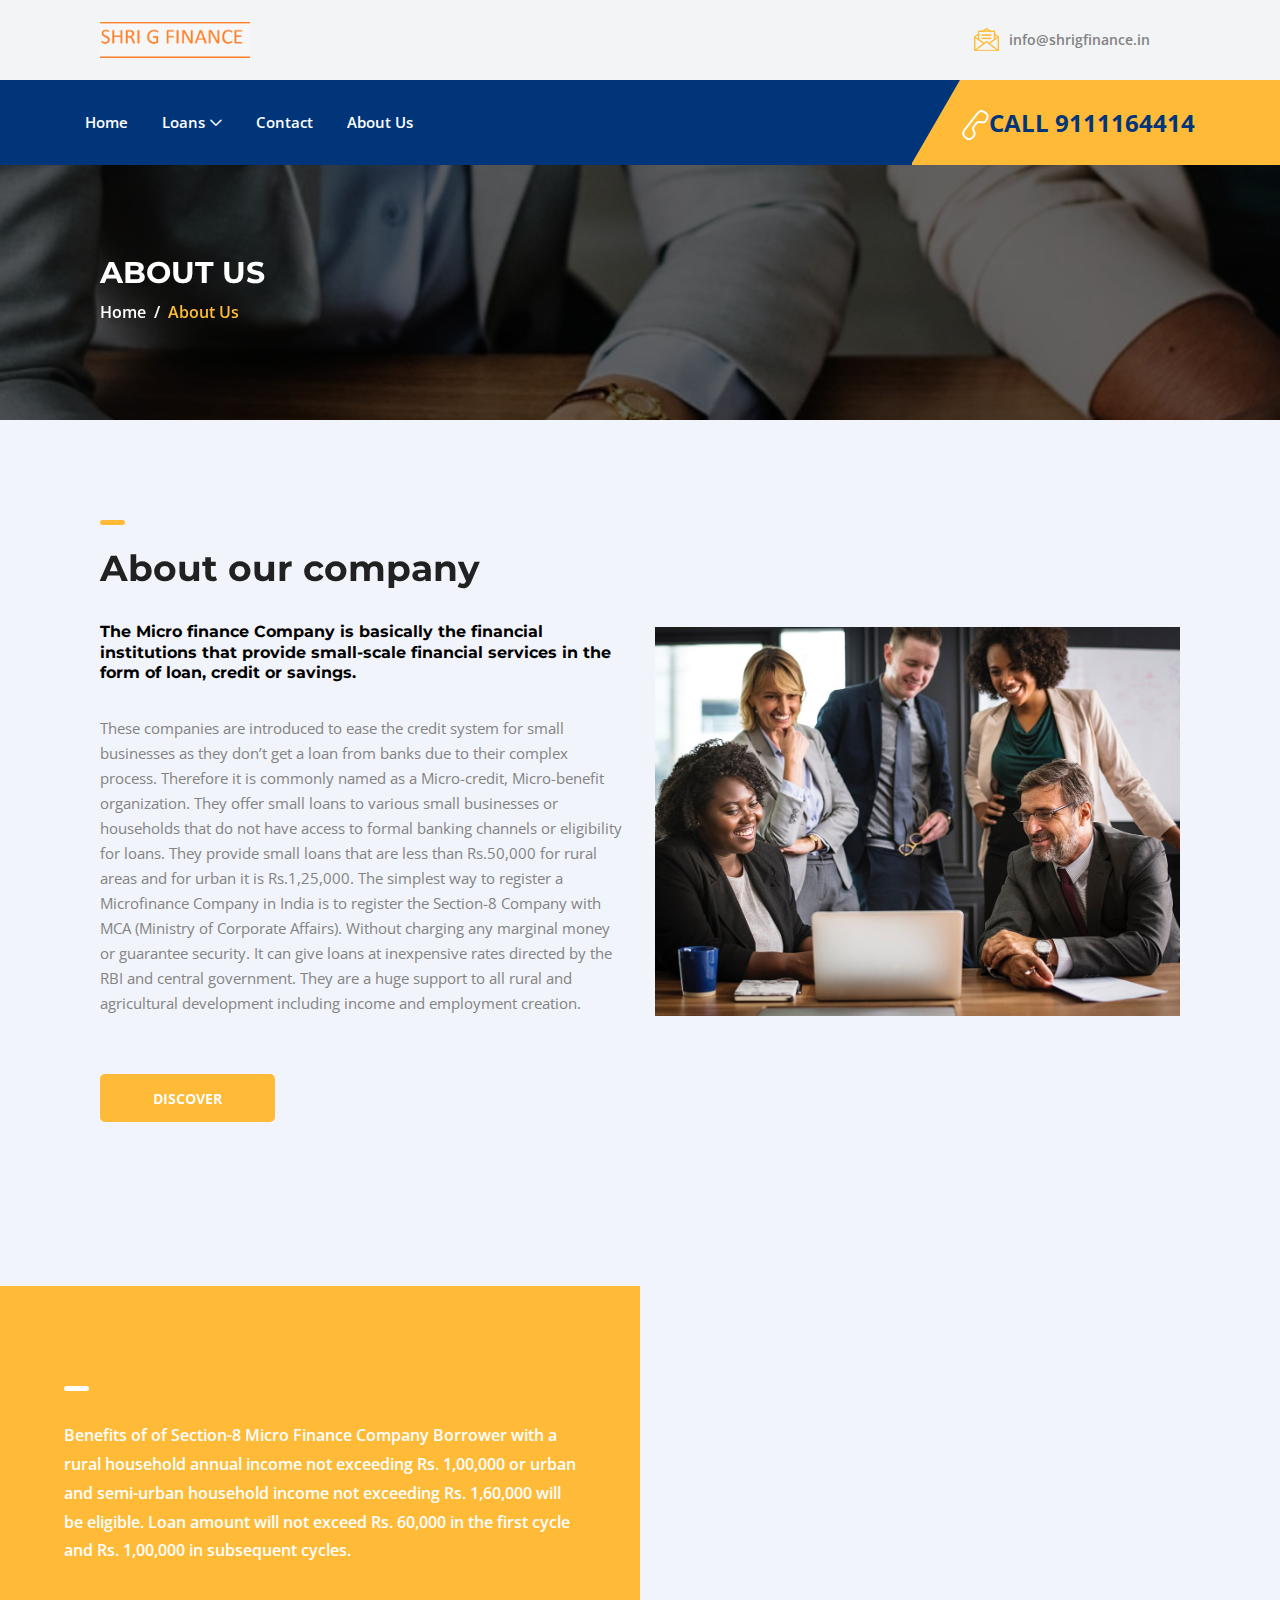
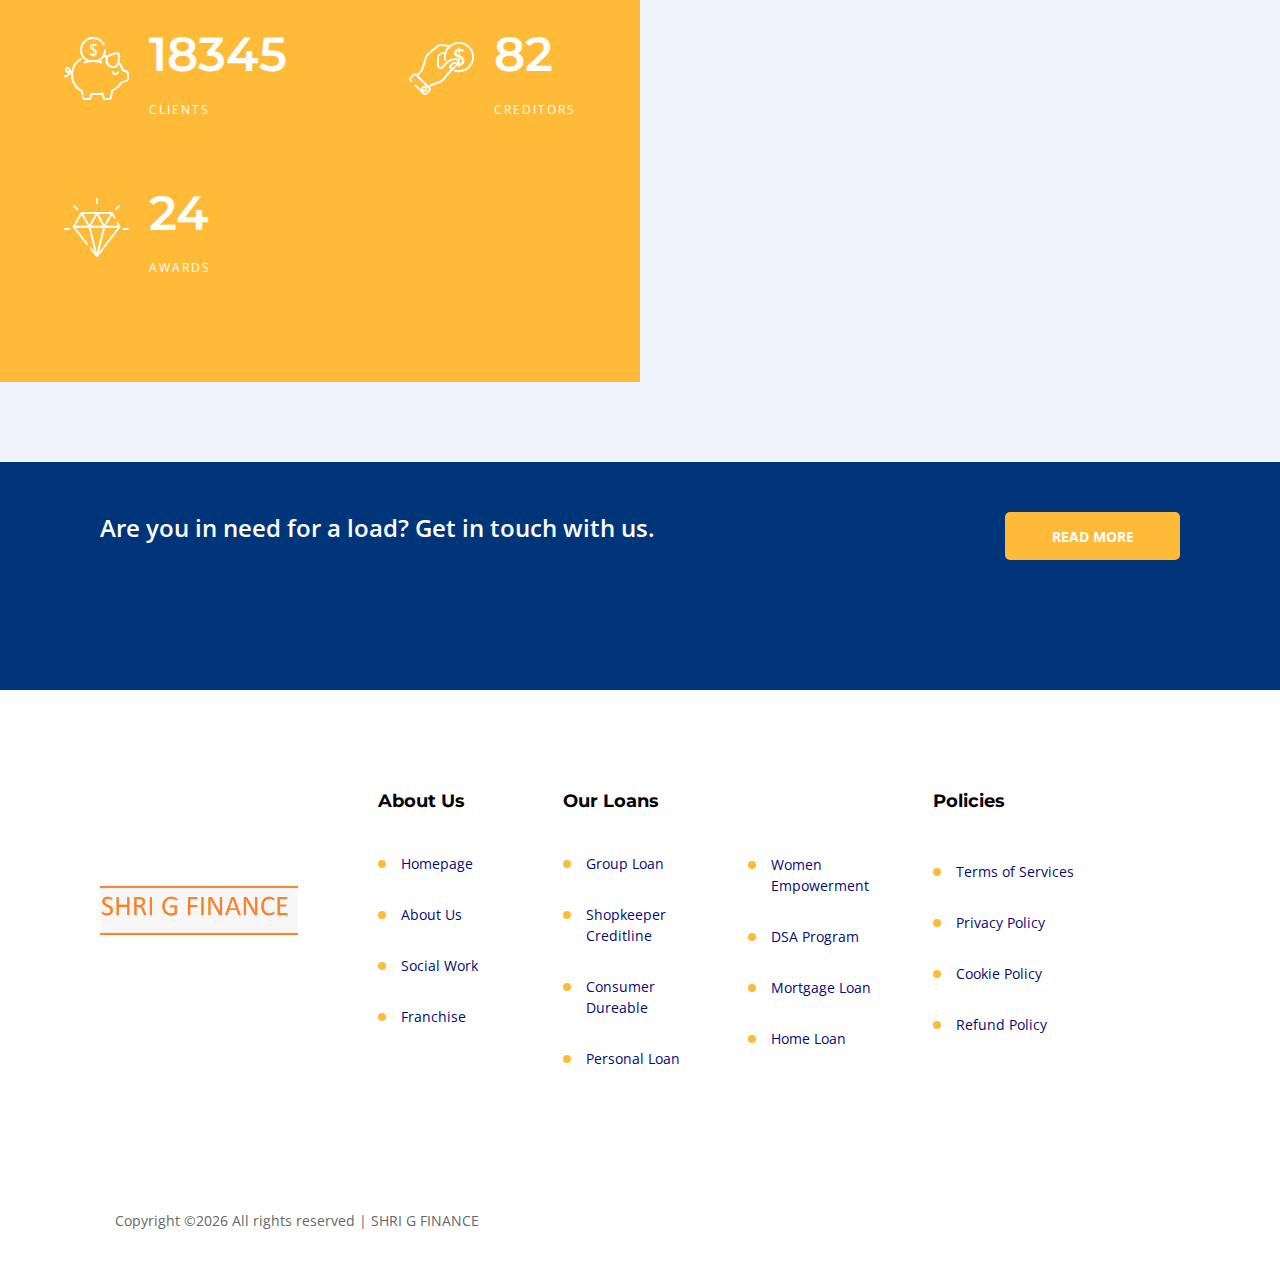
==== commit cb2b5704: "Ok" ====
--- a/about.html
+++ b/about.html
@@ -97,7 +97,7 @@
                                             <li><a href="hl.html">Home Loan</a></li>
                                         </ul>
                                     </li>
-                                    <li><a href="social.html">Social Work</a></li>
+                         
                                     <li><a href="contact.html">Contact</a></li>
                                     <li><a href="about.html">About Us</a></li>
                                 </ul>
@@ -351,4 +351,4 @@
     
     <script src="../cdnjs.cloudflare.com/ajax/libs/sweetalert/2.1.2/sweetalert.min.js" integrity="sha512-AA1Bzp5Q0K1KanKKmvN/4d3IRKVlv9PYgwFPvm32nPO6QS8yH1HO7LbgB1pgiOxPtfeg5zEn2ba64MUcqJx6CA==" crossorigin="anonymous"></script>
 </body>
-</html>+</html>
